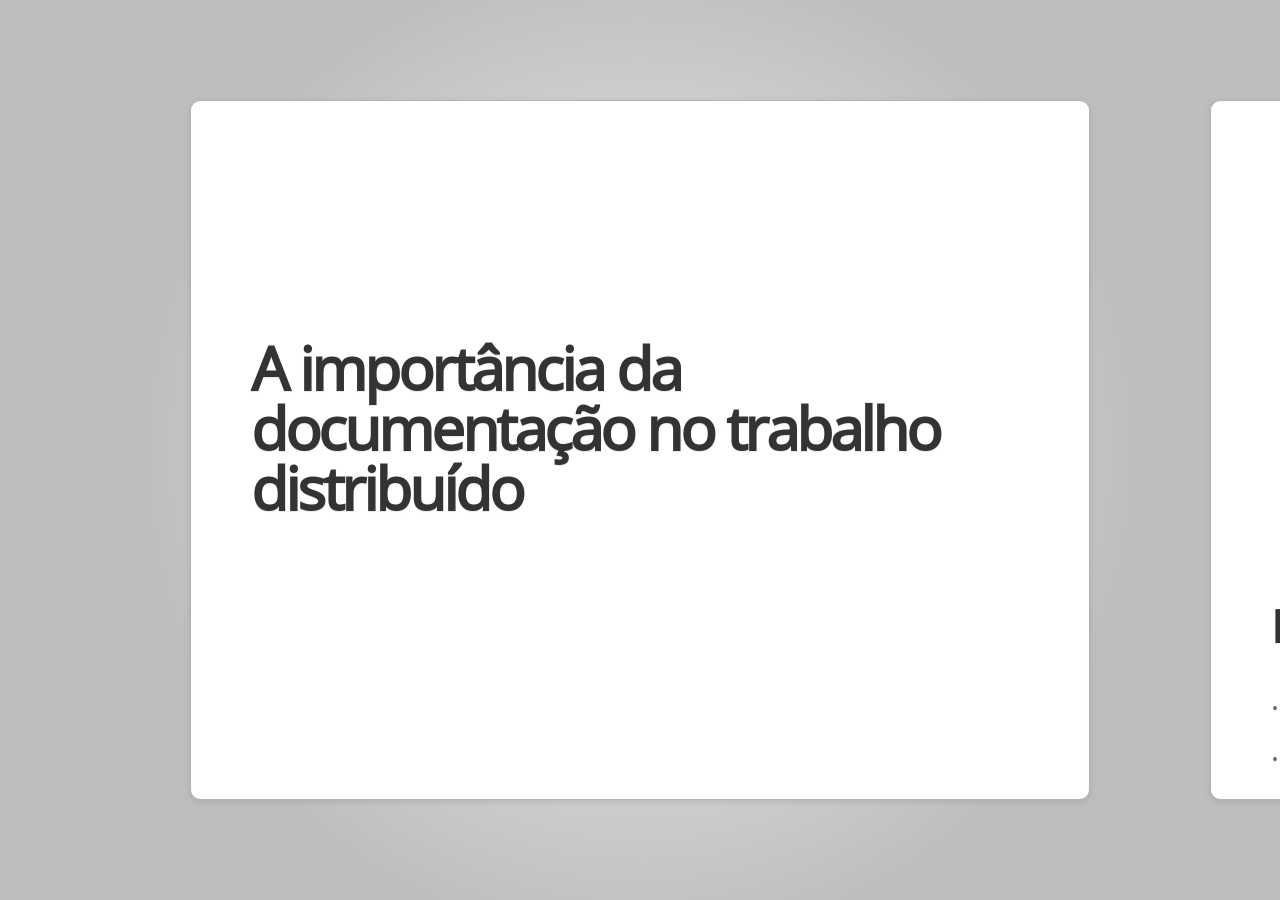
==== index.html @ 4e263997 "deploy: 52c69ebaeea4cf23604a7728fa162c6d1608d1b2" ====
<!DOCTYPE html>


<html>
  <head>
    <meta http-equiv="Content-Type" content="text/html; charset=utf-8" />
    
    <title>A importância da documentação no trabalho distribuído &mdash; A importancia da documentacao no trabalho distribuido 2021.10.04 documentation</title>
    
    <link rel="stylesheet" href="_static/basic.css" type="text/css" />
    <link rel="stylesheet" href="_static/styles.css" type="text/css" />
    <link rel="stylesheet" href="_static/slides.css" type="text/css" />
    <link rel="stylesheet" href="_static/pygments.css" type="text/css" />
    
    
    
    
    <script type="text/javascript">
      var DOCUMENTATION_OPTIONS = {
        URL_ROOT:    './',
        VERSION:     '2021.10.04',
        COLLAPSE_INDEX: false,
        FILE_SUFFIX: '.html',
        HAS_SOURCE:  true
      };
    </script>
    <script type="text/javascript" src="_static/jquery.js"></script>
    <script type="text/javascript" src="_static/underscore.js"></script>
    <script type="text/javascript" src="_static/doctools.js"></script>
    <script type="text/javascript" src="_static/language_data.js"></script>
    <script type="text/javascript" src="_static/common.js"></script>
    
    <script type="text/javascript" src="_static/slides.js"></script>
    <script type="text/javascript" src="_static/sync.js"></script>
    <script type="text/javascript" src="_static/controller.js"></script>
    <script type="text/javascript" src="_static/init.js"></script>
    
    
    <link rel="index" title="Index" href="genindex.html" />
    <link rel="search" title="Search" href="search.html" />
    <link rel="top" title="A importancia da documentacao no trabalho distribuido 2021.10.04 documentation" href="#" /> 
  </head>
  <body>

<section
   id="slide_container"
   class='slides layout-regular'>


  
<article class="slide level-1" id="a-importancia-da-documentacao-no-trabalho-distribuido">

<h1>A importância da documentação no trabalho distribuído</h1>

<div class="toctree-wrapper compound">
</div>




</article>
<article class="slide level-2" id="indices-and-tables">

<h2>Indices and tables</h2>

<ul class="simple">
<li>Quem sou eu 5min</li>
<li>Proposta de solução 5min</li>
<li>Análise prévia 5min</li>
<li>Documentação 5min</li>
<li>Importância em equipes distribuídas 5min</li>
<li>Exemplos 5min</li>
<li>Sphinx 5min</li>
<li>Tradeo-offs 5min</li>
<li>Perguntas 5min</li>
</ul>




</article>
<article class="slide level-2" id="quem-sou-eu">

<h2>Quem sou eu</h2>

<ul>
<li><p class="first">Vinicius Mendes</p>
<blockquote>
<div><ul>
<li><p class="first">13 anos na área de TI</p>
</li>
<li><p class="first">Back-end Python Developer &#64; Loadsmart desde abr/21</p>
</li>
<li><p class="first">Antes:</p>
<blockquote>
<div><ul class="simple">
<li>Solucione Sistemas</li>
<li>Globo.com</li>
<li>Dataprev</li>
<li>Professor Substituto na UFRN</li>
</ul>
</div></blockquote>
</li>
</ul>
</div></blockquote>
</li>
</ul>




</article>

</section>

<section id="slide_notes">

</section>

  </body>
</html>
---- _static/basic.css ----
/*
 * basic.css
 * ~~~~~~~~~
 *
 * Sphinx stylesheet -- basic theme.
 *
 * :copyright: Copyright 2007-2020 by the Sphinx team, see AUTHORS.
 * :license: BSD, see LICENSE for details.
 *
 */

/* -- main layout ----------------------------------------------------------- */

div.clearer {
    clear: both;
}

/* -- relbar ---------------------------------------------------------------- */

div.related {
    width: 100%;
    font-size: 90%;
}

div.related h3 {
    display: none;
}

div.related ul {
    margin: 0;
    padding: 0 0 0 10px;
    list-style: none;
}

div.related li {
    display: inline;
}

div.related li.right {
    float: right;
    margin-right: 5px;
}

/* -- sidebar --------------------------------------------------------------- */

div.sphinxsidebarwrapper {
    padding: 10px 5px 0 10px;
}

div.sphinxsidebar {
    float: left;
    width: 230px;
    margin-left: -100%;
    font-size: 90%;
    word-wrap: break-word;
    overflow-wrap : break-word;
}

div.sphinxsidebar ul {
    list-style: none;
}

div.sphinxsidebar ul ul,
div.sphinxsidebar ul.want-points {
    margin-left: 20px;
    list-style: square;
}

div.sphinxsidebar ul ul {
    margin-top: 0;
    margin-bottom: 0;
}

div.sphinxsidebar form {
    margin-top: 10px;
}

div.sphinxsidebar input {
    border: 1px solid #98dbcc;
    font-family: sans-serif;
    font-size: 1em;
}

div.sphinxsidebar #searchbox form.search {
    overflow: hidden;
}

div.sphinxsidebar #searchbox input[type="text"] {
    float: left;
    width: 80%;
    padding: 0.25em;
    box-sizing: border-box;
}

div.sphinxsidebar #searchbox input[type="submit"] {
    float: left;
    width: 20%;
    border-left: none;
    padding: 0.25em;
    box-sizing: border-box;
}


img {
    border: 0;
    max-width: 100%;
}

/* -- search page ----------------------------------------------------------- */

ul.search {
    margin: 10px 0 0 20px;
    padding: 0;
}

ul.search li {
    padding: 5px 0 5px 20px;
    background-image: url(file.png);
    background-repeat: no-repeat;
    background-position: 0 7px;
}

ul.search li a {
    font-weight: bold;
}

ul.search li div.context {
    color: #888;
    margin: 2px 0 0 30px;
    text-align: left;
}

ul.keywordmatches li.goodmatch a {
    font-weight: bold;
}

/* -- index page ------------------------------------------------------------ */

table.contentstable {
    width: 90%;
    margin-left: auto;
    margin-right: auto;
}

table.contentstable p.biglink {
    line-height: 150%;
}

a.biglink {
    font-size: 1.3em;
}

span.linkdescr {
    font-style: italic;
    padding-top: 5px;
    font-size: 90%;
}

/* -- general index --------------------------------------------------------- */

table.indextable {
    width: 100%;
}

table.indextable td {
    text-align: left;
    vertical-align: top;
}

table.indextable ul {
    margin-top: 0;
    margin-bottom: 0;
    list-style-type: none;
}

table.indextable > tbody > tr > td > ul {
    padding-left: 0em;
}

table.indextable tr.pcap {
    height: 10px;
}

table.indextable tr.cap {
    margin-top: 10px;
    background-color: #f2f2f2;
}

img.toggler {
    margin-right: 3px;
    margin-top: 3px;
    cursor: pointer;
}

div.modindex-jumpbox {
    border-top: 1px solid #ddd;
    border-bottom: 1px solid #ddd;
    margin: 1em 0 1em 0;
    padding: 0.4em;
}

div.genindex-jumpbox {
    border-top: 1px solid #ddd;
    border-bottom: 1px solid #ddd;
    margin: 1em 0 1em 0;
    padding: 0.4em;
}

/* -- domain module index --------------------------------------------------- */

table.modindextable td {
    padding: 2px;
    border-collapse: collapse;
}

/* -- general body styles --------------------------------------------------- */

div.body {
    min-width: 450px;
    max-width: 800px;
}

div.body p, div.body dd, div.body li, div.body blockquote {
    -moz-hyphens: auto;
    -ms-hyphens: auto;
    -webkit-hyphens: auto;
    hyphens: auto;
}

a.headerlink {
    visibility: hidden;
}

a.brackets:before,
span.brackets > a:before{
    content: "[";
}

a.brackets:after,
span.brackets > a:after {
    content: "]";
}

h1:hover > a.headerlink,
h2:hover > a.headerlink,
h3:hover > a.headerlink,
h4:hover > a.headerlink,
h5:hover > a.headerlink,
h6:hover > a.headerlink,
dt:hover > a.headerlink,
caption:hover > a.headerlink,
p.caption:hover > a.headerlink,
div.code-block-caption:hover > a.headerlink {
    visibility: visible;
}

div.body p.caption {
    text-align: inherit;
}

div.body td {
    text-align: left;
}

.first {
    margin-top: 0 !important;
}

p.rubric {
    margin-top: 30px;
    font-weight: bold;
}

img.align-left, .figure.align-left, object.align-left {
    clear: left;
    float: left;
    margin-right: 1em;
}

img.align-right, .figure.align-right, object.align-right {
    clear: right;
    float: right;
    margin-left: 1em;
}

img.align-center, .figure.align-center, object.align-center {
  display: block;
  margin-left: auto;
  margin-right: auto;
}

img.align-default, .figure.align-default {
  display: block;
  margin-left: auto;
  margin-right: auto;
}

.align-left {
    text-align: left;
}

.align-center {
    text-align: center;
}

.align-default {
    text-align: center;
}

.align-right {
    text-align: right;
}

/* -- sidebars -------------------------------------------------------------- */

div.sidebar {
    margin: 0 0 0.5em 1em;
    border: 1px solid #ddb;
    padding: 7px 7px 0 7px;
    background-color: #ffe;
    width: 40%;
    float: right;
}

p.sidebar-title {
    font-weight: bold;
}

/* -- topics ---------------------------------------------------------------- */

div.topic {
    border: 1px solid #ccc;
    padding: 7px 7px 0 7px;
    margin: 10px 0 10px 0;
}

p.topic-title {
    font-size: 1.1em;
    font-weight: bold;
    margin-top: 10px;
}

/* -- admonitions ----------------------------------------------------------- */

div.admonition {
    margin-top: 10px;
    margin-bottom: 10px;
    padding: 7px;
}

div.admonition dt {
    font-weight: bold;
}

div.admonition dl {
    margin-bottom: 0;
}

p.admonition-title {
    margin: 0px 10px 5px 0px;
    font-weight: bold;
}

div.body p.centered {
    text-align: center;
    margin-top: 25px;
}

/* -- tables ---------------------------------------------------------------- */

table.docutils {
    border: 0;
    border-collapse: collapse;
}

table.align-center {
    margin-left: auto;
    margin-right: auto;
}

table.align-default {
    margin-left: auto;
    margin-right: auto;
}

table caption span.caption-number {
    font-style: italic;
}

table caption span.caption-text {
}

table.docutils td, table.docutils th {
    padding: 1px 8px 1px 5px;
    border-top: 0;
    border-left: 0;
    border-right: 0;
    border-bottom: 1px solid #aaa;
}

table.footnote td, table.footnote th {
    border: 0 !important;
}

th {
    text-align: left;
    padding-right: 5px;
}

table.citation {
    border-left: solid 1px gray;
    margin-left: 1px;
}

table.citation td {
    border-bottom: none;
}

th > p:first-child,
td > p:first-child {
    margin-top: 0px;
}

th > p:last-child,
td > p:last-child {
    margin-bottom: 0px;
}

/* -- figures --------------------------------------------------------------- */

div.figure {
    margin: 0.5em;
    padding: 0.5em;
}

div.figure p.caption {
    padding: 0.3em;
}

div.figure p.caption span.caption-number {
    font-style: italic;
}

div.figure p.caption span.caption-text {
}

/* -- field list styles ----------------------------------------------------- */

table.field-list td, table.field-list th {
    border: 0 !important;
}

.field-list ul {
    margin: 0;
    padding-left: 1em;
}

.field-list p {
    margin: 0;
}

.field-name {
    -moz-hyphens: manual;
    -ms-hyphens: manual;
    -webkit-hyphens: manual;
    hyphens: manual;
}

/* -- hlist styles ---------------------------------------------------------- */

table.hlist td {
    vertical-align: top;
}


/* -- other body styles ----------------------------------------------------- */

ol.arabic {
    list-style: decimal;
}

ol.loweralpha {
    list-style: lower-alpha;
}

ol.upperalpha {
    list-style: upper-alpha;
}

ol.lowerroman {
    list-style: lower-roman;
}

ol.upperroman {
    list-style: upper-roman;
}

li > p:first-child {
    margin-top: 0px;
}

li > p:last-child {
    margin-bottom: 0px;
}

dl.footnote > dt,
dl.citation > dt {
    float: left;
}

dl.footnote > dd,
dl.citation > dd {
    margin-bottom: 0em;
}

dl.footnote > dd:after,
dl.citation > dd:after {
    content: "";
    clear: both;
}

dl.field-list {
    display: grid;
    grid-template-columns: fit-content(30%) auto;
}

dl.field-list > dt {
    font-weight: bold;
    word-break: break-word;
    padding-left: 0.5em;
    padding-right: 5px;
}

dl.field-list > dt:after {
    content: ":";
}

dl.field-list > dd {
    padding-left: 0.5em;
    margin-top: 0em;
    margin-left: 0em;
    margin-bottom: 0em;
}

dl {
    margin-bottom: 15px;
}

dd > p:first-child {
    margin-top: 0px;
}

dd ul, dd table {
    margin-bottom: 10px;
}

dd {
    margin-top: 3px;
    margin-bottom: 10px;
    margin-left: 30px;
}

dt:target, span.highlighted {
    background-color: #fbe54e;
}

rect.highlighted {
    fill: #fbe54e;
}

dl.glossary dt {
    font-weight: bold;
    font-size: 1.1em;
}

.optional {
    font-size: 1.3em;
}

.sig-paren {
    font-size: larger;
}

.versionmodified {
    font-style: italic;
}

.system-message {
    background-color: #fda;
    padding: 5px;
    border: 3px solid red;
}

.footnote:target  {
    background-color: #ffa;
}

.line-block {
    display: block;
    margin-top: 1em;
    margin-bottom: 1em;
}

.line-block .line-block {
    margin-top: 0;
    margin-bottom: 0;
    margin-left: 1.5em;
}

.guilabel, .menuselection {
    font-family: sans-serif;
}

.accelerator {
    text-decoration: underline;
}

.classifier {
    font-style: oblique;
}

.classifier:before {
    font-style: normal;
    margin: 0.5em;
    content: ":";
}

abbr, acronym {
    border-bottom: dotted 1px;
    cursor: help;
}

/* -- code displays --------------------------------------------------------- */

pre {
    overflow: auto;
    overflow-y: hidden;  /* fixes display issues on Chrome browsers */
}

span.pre {
    -moz-hyphens: none;
    -ms-hyphens: none;
    -webkit-hyphens: none;
    hyphens: none;
}

td.linenos pre {
    padding: 5px 0px;
    border: 0;
    background-color: transparent;
    color: #aaa;
}

table.highlighttable {
    margin-left: 0.5em;
}

table.highlighttable td {
    padding: 0 0.5em 0 0.5em;
}

div.code-block-caption {
    padding: 2px 5px;
    font-size: small;
}

div.code-block-caption code {
    background-color: transparent;
}

div.code-block-caption + div > div.highlight > pre {
    margin-top: 0;
}

div.doctest > div.highlight span.gp {  /* gp: Generic.Prompt */
    user-select: none;
}

div.code-block-caption span.caption-number {
    padding: 0.1em 0.3em;
    font-style: italic;
}

div.code-block-caption span.caption-text {
}

div.literal-block-wrapper {
    padding: 1em 1em 0;
}

div.literal-block-wrapper div.highlight {
    margin: 0;
}

code.descname {
    background-color: transparent;
    font-weight: bold;
    font-size: 1.2em;
}

code.descclassname {
    background-color: transparent;
}

code.xref, a code {
    background-color: transparent;
    font-weight: bold;
}

h1 code, h2 code, h3 code, h4 code, h5 code, h6 code {
    background-color: transparent;
}

.viewcode-link {
    float: right;
}

.viewcode-back {
    float: right;
    font-family: sans-serif;
}

div.viewcode-block:target {
    margin: -1px -10px;
    padding: 0 10px;
}

/* -- math display ---------------------------------------------------------- */

img.math {
    vertical-align: middle;
}

div.body div.math p {
    text-align: center;
}

span.eqno {
    float: right;
}

span.eqno a.headerlink {
    position: relative;
    left: 0px;
    z-index: 1;
}

div.math:hover a.headerlink {
    visibility: visible;
}

/* -- printout stylesheet --------------------------------------------------- */

@media print {
    div.document,
    div.documentwrapper,
    div.bodywrapper {
        margin: 0 !important;
        width: 100%;
    }

    div.sphinxsidebar,
    div.related,
    div.footer,
    #top-link {
        display: none;
    }
}
---- _static/styles.css ----
@import url(fonts/stylesheet.css);

/*
  Google HTML5 slides template

  Authors: Luke Mahé (code)
           Marcin Wichary (code and design)

           Dominic Mazzoni (browser compatibility)
           Charles Chen (ChromeVox support)

  URL: http://code.google.com/p/html5slides/
*/

/* Framework */

html {
  height: 100%;
}

body {
  margin: 0;
  padding: 0;

  display: block !important;

  height: 100%;
  min-height: 740px;

  overflow-x: hidden;
  overflow-y: auto;

  background: rgb(215, 215, 215);
  background: -o-radial-gradient(rgb(240, 240, 240), rgb(190, 190, 190));
  background: -moz-radial-gradient(rgb(240, 240, 240), rgb(190, 190, 190));
  background: -webkit-radial-gradient(rgb(240, 240, 240), rgb(190, 190, 190));
  background: -webkit-gradient(radial, 50% 50%, 0, 50% 50%, 500, from(rgb(240, 240, 240)), to(rgb(190, 190, 190)));

  -webkit-font-smoothing: antialiased;
}

.slides {
  width: 100%;
  height: 100%;
  left: 0;

  position: absolute;

  -webkit-transform: translate3d(0, 0, 0);
}

.slides > article {
  display: block;

  position: absolute;
  overflow: hidden;

  width: 900px;
  height: 700px;

  left: 50%;
  top: 50%;

  margin-left: -450px;
  margin-top: -350px;

  padding: 40px 60px;

  box-sizing: border-box;
  -o-box-sizing: border-box;
  -moz-box-sizing: border-box;
  -webkit-box-sizing: border-box;

  border-radius: 10px;
  -o-border-radius: 10px;
  -moz-border-radius: 10px;
  -webkit-border-radius: 10px;

  background-color: white;

  box-shadow: 0 2px 6px rgba(0, 0, 0, .1);
  border: 1px solid rgba(0, 0, 0, .3);

  transition: transform .3s ease-out;
  -o-transition: -o-transform .3s ease-out;
  -moz-transition: -moz-transform .3s ease-out;
  -webkit-transition: -webkit-transform .3s ease-out;
}
.slides.layout-widescreen > article {
  margin-left: -550px;
  width: 1100px;
}
.slides.layout-faux-widescreen > article {
  margin-left: -550px;
  width: 1100px;

  padding: 40px 160px;
}

.slides.layout-widescreen > article:not(.nobackground):not(.biglogo),
.slides.layout-faux-widescreen > article:not(.nobackground):not(.biglogo) {
  background-position-x: 0, 840px;
}

.slides > article.appear {
    transition: none;
    display: none;
}

.slides > article.fade-in {
    transition: opacity 0.2s;
}

.slides > article.fade-in.current {
    z-index: 100;
}

.slides .handout {
    display: none;
}

.slides.table {
    font-size: 15px;
    padding: 10px;
}

.slides.table > .slide-area {
    display: none;
}

.slides.table > article:hover {
    -moz-box-shadow: 0px 0px 20px yellow;
    -webkit-box-shadow: 0px 0px 20px yellow;
    box-shadow: 0px 0px 20px yellow;
    border: 2px;
}

.slides.table > article {
  display: block;
  float: left;
  position: relative;
  overflow: hidden;

  width: 450px;
  height: 350px;

  left: 0;
  top: 0;

  margin: 10px;

  padding: 20px 30px;

  box-sizing: border-box;
  -o-box-sizing: border-box;
  -moz-box-sizing: border-box;
  -webkit-box-sizing: border-box;

  border-radius: 10px;
  -o-border-radius: 10px;
  -moz-border-radius: 10px;
  -webkit-border-radius: 10px;

  box-shadow: 0 2px 6px rgba(0, 0, 0, .1);
  border: 1px solid rgba(0, 0, 0, .3);

  /* transform: scale(0.5); */
  /* -webkit-transform: scale(0.5); */
  transition: width height .3s ease-out;
  -o-transition: -o-transform .3s ease-out;
  -moz-transition: -moz-transform .3s ease-out;
  -webkit-transition: width height .3s ease-out;
}

.slides.table > article,
.slides.table > article.next,
.slides.table > article.far-past,
.slides.table > article.past,
.slides.table > article.current,
.slides.table > article.far-next {
    display: block;
    transform: translate(0px);
    -o-transform: translate(0px);
    -moz-transform: translate(0px);
    -webkit-transform: translate(0px);
}

.slides.table > article .to-build {
    opacity: 100;
}

/* Clickable/tappable areas */

.slide-area {
  z-index: 1000;

  position: absolute;
  left: 0;
  top: 0;
  width: 150px;
  height: 700px;

  left: 50%;
  top: 50%;

  cursor: pointer;
  margin-top: -350px;

  tap-highlight-color: transparent;
  -o-tap-highlight-color: transparent;
  -moz-tap-highlight-color: transparent;
  -webkit-tap-highlight-color: transparent;
}
#prev-slide-area {
  margin-left: -550px;
}
#next-slide-area {
  margin-left: 400px;
}
.slides.layout-widescreen #prev-slide-area,
.slides.layout-faux-widescreen #prev-slide-area {
  margin-left: -650px;
}
.slides.layout-widescreen #next-slide-area,
.slides.layout-faux-widescreen #next-slide-area {
  margin-left: 500px;
}

/* Slides */

.slides > article {
  display: none;
}
.slides > article.far-past {
  display: block;
  transform: translate(-2040px);
  -o-transform: translate(-2040px);
  -moz-transform: translate(-2040px);
  -webkit-transform: translate3d(-2040px, 0, 0);
}
.slides > article.past {
  display: block;
  transform: translate(-1020px);
  -o-transform: translate(-1020px);
  -moz-transform: translate(-1020px);
  -webkit-transform: translate3d(-1020px, 0, 0);
}
.slides > article.current {
  display: block;
  opacity: 1;
  transform: translate(0);
  -o-transform: translate(0);
  -moz-transform: translate(0);
  -webkit-transform: translate3d(0, 0, 0);
}
.slides > article.next {
  display: block;
  transform: translate(1020px);
  -o-transform: translate(1020px);
  -moz-transform: translate(1020px);
  -webkit-transform: translate3d(1020px, 0, 0);
}
.slides > article.far-next {
  display: block;
  transform: translate(2040px);
  -o-transform: translate(2040px);
  -moz-transform: translate(2040px);
  -webkit-transform: translate3d(2040px, 0, 0);
}

.slides.layout-widescreen > article.far-past,
.slides.layout-faux-widescreen > article.far-past {
  display: block;
  transform: translate(-2260px);
  -o-transform: translate(-2260px);
  -moz-transform: translate(-2260px);
  -webkit-transform: translate3d(-2260px, 0, 0);
}
.slides.layout-widescreen > article.past,
.slides.layout-faux-widescreen > article.past {
  display: block;
  transform: translate(-1130px);
  -o-transform: translate(-1130px);
  -moz-transform: translate(-1130px);
  -webkit-transform: translate3d(-1130px, 0, 0);
}
.slides.layout-widescreen > article.current,
.slides.layout-faux-widescreen > article.current {
  display: block;
  transform: translate(0);
  -o-transform: translate(0);
  -moz-transform: translate(0);
  -webkit-transform: translate3d(0, 0, 0);
}
.slides.layout-widescreen > article.next,
.slides.layout-faux-widescreen > article.next {
  display: block;
  transform: translate(1130px);
  -o-transform: translate(1130px);
  -moz-transform: translate(1130px);
  -webkit-transform: translate3d(1130px, 0, 0);
}
.slides.layout-widescreen > article.far-next,
.slides.layout-faux-widescreen > article.far-next {
  display: block;
  transform: translate(2260px);
  -o-transform: translate(2260px);
  -moz-transform: translate(2260px);
  -webkit-transform: translate3d(2260px, 0, 0);
}

.slides > article.fade-in.next,
.slides > article.fade-in.far-past,
.slides > article.fade-in.past,
.slides > article.fade-in.far-next {
    opacity: 0;
    transform: translate(0px);
    -o-transform: translate(0px);
    -moz-transform: translate(0px);
    -webkit-transform: translate(0px);
}

.slides > article.appear.next,
.slides > article.appear.far-past,
.slides > article.appear.past,
.slides > article.appear.far-next {
    display: none;
    transform: translate(0px);
    -o-transform: translate(0px);
    -moz-transform: translate(0px);
    -webkit-transform: translate(0px);
}


/* Styles for slides */

.slides {
    font-size: 30px;
}

.slides > article {
  font-family: 'Open Sans', Arial, sans-serif;

  color: rgb(102, 102, 102);
  text-shadow: 0 1px 1px rgba(0, 0, 0, .1);

  font-size: 1em;
  line-height: 1.2em;

  letter-spacing: -1px;
}

b {
  font-weight: 600;
}

.blue {
  color: rgb(0, 102, 204);
}
.yellow {
  color: rgb(255, 211, 25);
}
.green {
  color: rgb(0, 138, 53);
}
.red {
  color: rgb(255, 0, 0);
}
.black {
  color: black;
}
.white {
  color: white;
}

a {
  color: rgb(0, 102, 204);
}
a:visited {
  color: rgba(0, 102, 204, .75);
}
a:hover {
  color: black;
}

p {
  margin: 0;
  padding: 0;

  margin-top: 20px;
}
p:first-child {
  margin-top: 0;
}

h1 {
  font-size: 2em;
  line-height: 1em;

  padding: 0;
  margin: 0;
  margin-top: 200px;
  padding-right: 40px;

  font-weight: 600;

  letter-spacing: -3px;

  color: rgb(51, 51, 51);
}

h2 {
  font-size: 1.5em;
  line-height: 1em;

  padding: 0;
  margin: 0;
  margin-top: 465px;
  padding-right: 40px;
  /* position: absolute; */
  /* bottom: 150px; */

  font-weight: 600;

  letter-spacing: -2px;

  color: rgb(51, 51, 51);
}

h3 {
  font-size: 1em;
  line-height: 1.2em;

  padding: 0;
  margin: 0;
  padding-right: 40px;

  font-weight: 600;

  letter-spacing: -1px;

  color: rgb(51, 51, 51);
}

article.fill h3 {
  background: rgba(255, 255, 255, .75);
  padding-top: .2em;
  padding-bottom: .3em;
  margin-top: -.2em;
  margin-left: -60px;
  padding-left: 60px;
  margin-right: -60px;
  padding-right: 60px;
}

ul {
  list-style: none;
  margin: 0;
  padding: 0;

  margin-top: 40px;

  margin-left: .75em;
}
ul ul {
  margin-top: .5em;
}
li {
  padding: 0;
  margin: 0;

  margin-bottom: .5em;
}
ul li::before {
  content: '·';

  width: .75em;
  margin-left: -.75em;

  position: absolute;
}

pre {
  font-family: 'Droid Sans Mono', 'Courier New', monospace;

  font-size: 0.66em;
  line-height: 1.4em;
  padding: 5px 10px;

  letter-spacing: -1px;

  margin-top: 40px;
  margin-bottom: 40px;

  color: black;
  background: rgb(240, 240, 240);
  border: 1px solid rgb(224, 224, 224);
  box-shadow: inset 0 2px 6px rgba(0, 0, 0, .1);

  overflow: hidden;
}

code {
  font-size: 95%;
  font-family: 'Droid Sans Mono', 'Courier New', monospace;

  color: black;
}

iframe {
  width: 100%;

  height: 620px;

  background: white;
  border: 1px solid rgb(192, 192, 192);
  margin: -1px;
  /*box-shadow: inset 0 2px 6px rgba(0, 0, 0, .1);*/
}

h3 + iframe {
  margin-top: 40px;
  height: 540px;
}

article.fill iframe {
  position: absolute;
  left: 0;
  top: 0;
  width: 100%;
  height: 100%;

  border: 0;
  margin: 0;

  border-radius: 10px;
  -o-border-radius: 10px;
  -moz-border-radius: 10px;
  -webkit-border-radius: 10px;

  z-index: -1;
}

article.fill img {
  position: absolute;
  left: 0;
  top: 0;
  min-width: 100%;
  min-height: 100%;

  border-radius: 10px;
  -o-border-radius: 10px;
  -moz-border-radius: 10px;
  -webkit-border-radius: 10px;

  z-index: -1;
}
img.centered {
  margin: 0 auto;
  display: block;
}

table {
  width: 100%;
  border-collapse: collapse;
  margin-top: 40px;
}
th {
  font-weight: 600;
  text-align: left;
}
td,
th {
  border: 1px solid rgb(224, 224, 224);
  padding: 5px 10px;
  vertical-align: top;
}

.source {
  position: absolute;
  left: 60px;
  top: 644px;
  padding-right: 175px;

  font-size: 0.5em;
  letter-spacing: 0;
  line-height: 18px;
}

q {
  display: block;
  font-size: 2em;
  line-height: 72px;

  margin-left: 20px;

  margin-top: 100px;
  margin-right: 150px;
}
q::before {
  content: '“';

  position: absolute;
  display: inline-block;
  margin-left: -2.1em;
  width: 2em;
  text-align: right;

  font-size: 3em;
  color: rgb(192, 192, 192);
}
q::after {
  content: '”';

  position: absolute;
  margin-left: .1em;

  font-size: 3em;
  color: rgb(192, 192, 192);
}
div.author {
  text-align: right;
  font-size: 1.33em;

  margin-top: 20px;
  margin-right: 150px;
}
div.author::before {
  content: '—';
}

/* Size variants */

article.smaller p,
article.smaller ul {
  font-size: 0.66em;
  line-height: 1.2em;
  letter-spacing: 0;
}
article.smaller table {
  font-size: 0.66em;
  line-height: 1.2em;
  letter-spacing: 0;
}
article.smaller pre {
  font-size: 0.5em;
  line-height: 1.33em;
  letter-spacing: 0;
}
article.smaller q {
  font-size: 1.33em;
  line-height: 1.2em;
}
article.smaller q::before,
article.smaller q::after {
  font-size: 2em;
}

/* Builds */

.build > * {
  transition: opacity 0.5s ease-in-out 0.2s;
  -o-transition: opacity 0.5s ease-in-out 0.2s;
  -moz-transition: opacity 0.5s ease-in-out 0.2s;
  -webkit-transition: opacity 0.5s ease-in-out 0.2s;
}

.to-build {
  opacity: 0;
}

/* Pretty print */

.prettyprint .str, /* string content */
.prettyprint .atv { /* a markup attribute value */
  color: rgb(0, 138, 53);
}
.prettyprint .kwd, /* a keyword */
.prettyprint .tag { /* a markup tag name */
  color: rgb(0, 102, 204);
}
.prettyprint .com { /* a comment */
  color: rgb(127, 127, 127);
  font-style: italic;
}
.prettyprint .lit { /* a literal value */
  color: rgb(127, 0, 0);
}
.prettyprint .pun, /* punctuation, lisp open bracket, lisp close bracket */
.prettyprint .opn,
.prettyprint .clo {
  color: rgb(127, 127, 127);
}
.prettyprint .typ, /* a type name */
.prettyprint .atn, /* a markup attribute name */
.prettyprint .dec,
.prettyprint .var { /* a declaration; a variable name */
  color: rgb(127, 0, 127);
}

@media print {

    .slides > article,
    .slides > article.far-past,
    .slides > article.past,
    .slides > article.next,
    .slides > article.far-next {

        position: static;
        overflow: hidden;
        display: block !important;

        margin: auto;
        page-break-after: always;
        page-break-inside: avoid;

        transform: none;
        -o-transform: none;
        -moz-transform: none;
        -webkit-transform: none;
    }

}
---- _static/slides.css ----
img.fill {
  position: absolute;
  left: 0;
  top: 0;
  min-width: 100%;
  min-height: 100%;

  border-radius: 10px;
  -o-border-radius: 10px;
  -moz-border-radius: 10px;
  -webkit-border-radius: 10px;

  z-index: -1;
}

a.headerlink {
    visibility: hidden;
}

h1:hover > a.headerlink,
h2:hover > a.headerlink,
h3:hover > a.headerlink,
h4:hover > a.headerlink,
h5:hover > a.headerlink,
h6:hover > a.headerlink,
dt:hover > a.headerlink {
    visibility: visible;
}

div.figure p.caption {
    position: absolute;
    left: 0;
    bottom: 0;
    font-size: 0.5em;
}

.slide-no {
    position: absolute;
    bottom: 1ex;
    right: 1em;
    font-size: 66%;
}

.slide-footer {
    position: absolute;
    bottom: 1ex;
    left: 1em;
    font-size: 66%;
}

div.admonition.note {
    visibility: hidden;
    display: none;
}
---- _static/pygments.css ----
.highlight .hll { background-color: #ffffcc }
.highlight  { background: #ffffff; }
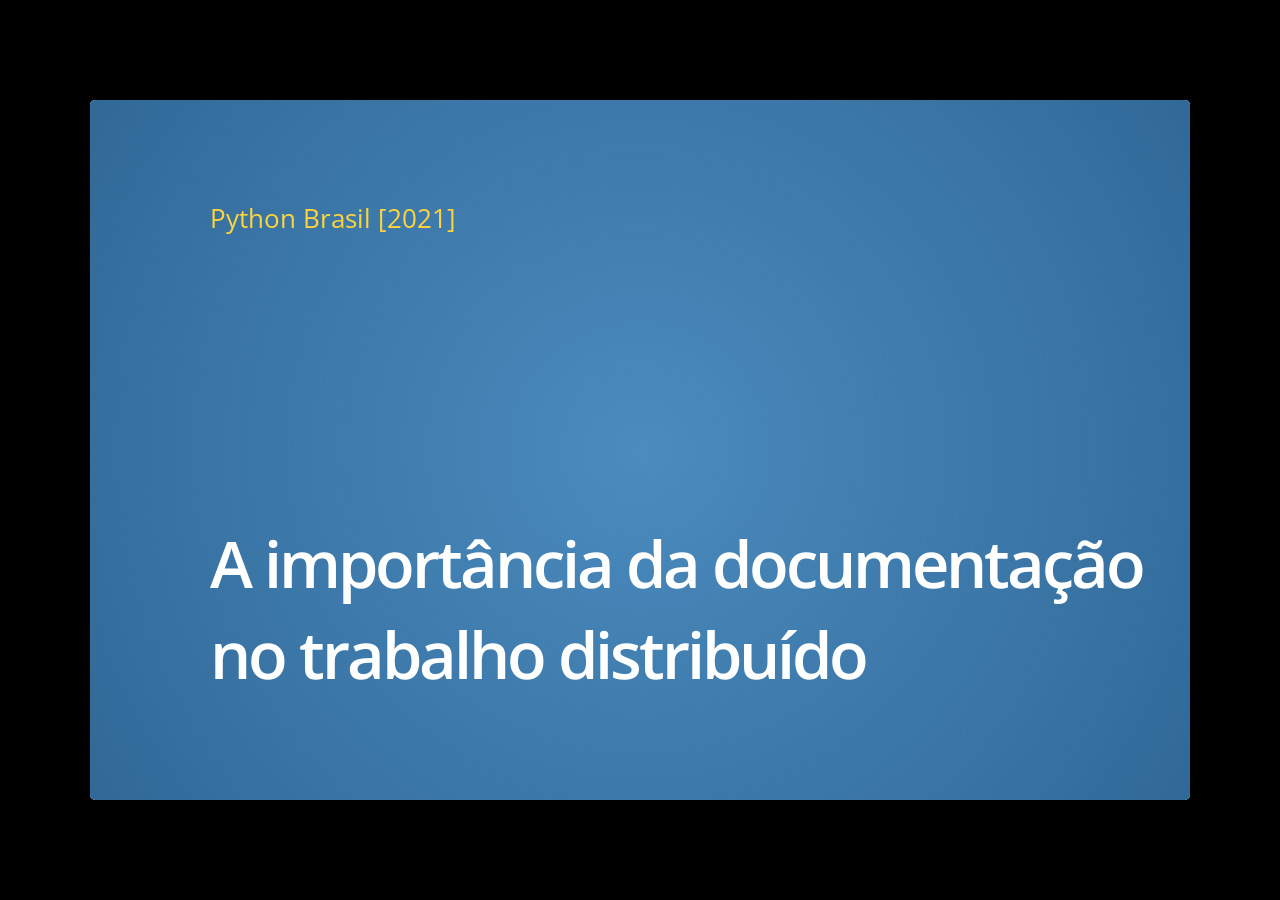
==== commit 5069274c: "deploy: 01f1a211ad8f1f6dc3794a36db92590fc843add0" ====
--- a/index.html
+++ b/index.html
@@ -1,20 +1,44 @@
-<!DOCTYPE html>
+<!--
+Google IO 2012/2013 HTML5 Slide Template
+
+Authors: Eric Bidelman <ebidel@gmail.com>
+         Luke Mahé <lukem@google.com>
+
+URL: https://code.google.com/p/io-2012-slides
+--><!DOCTYPE html>
 
 
 <html>
-  <head>
-    <meta http-equiv="Content-Type" content="text/html; charset=utf-8" />
-    
-    <title>A importância da documentação no trabalho distribuído &mdash; A importancia da documentacao no trabalho distribuido 2021.10.04 documentation</title>
-    
-    <link rel="stylesheet" href="_static/basic.css" type="text/css" />
-    <link rel="stylesheet" href="_static/styles.css" type="text/css" />
-    <link rel="stylesheet" href="_static/slides.css" type="text/css" />
-    <link rel="stylesheet" href="_static/pygments.css" type="text/css" />
-    
-    
-    
-    
+<head>
+  <title>A importância da documentação no trabalho distribuído &mdash; A importancia da documentacao no trabalho distribuido 2021.10.04 documentation</title>
+  <meta charset="utf-8">
+  
+  <meta http-equiv="X-UA-Compatible" content="chrome=1">
+  <!--<meta name="viewport" content="width=device-width, initial-scale=1.0, minimum-scale=1.0">-->
+  <!--<meta name="viewport" content="width=device-width, initial-scale=1.0">-->
+  <!--This one seems to work all the time, but really small on ipad-->
+  <!--<meta name="viewport" content="initial-scale=0.4">-->
+  <meta name="apple-mobile-web-app-capable" content="yes">
+
+  <meta name="hieroglyph-title" data-config-title>
+  <meta name="hieroglyph-subtitle" data-config-subtitle>
+  <meta name="hieroglyph-presenter" data-config-presenter>
+
+  
+  <link rel="stylesheet" media="all"
+        href="_static/theme/css/default.css">
+  <link rel="stylesheet" media="all"
+        href="_static/theme/css/hieroglyph.css">
+  <link rel="stylesheet" media="only screen and (max-device-width: 480px)"
+        href="_static/theme/css/phone.css">
+
+  <link rel="stylesheet" href="_static/pygments.css" type="text/css" />
+  
+  <link rel="stylesheet" href="_static/vbmendes.css"
+        type="text/css" />
+  
+  <base target="_blank"> <!-- This amazingness opens all links in a new tab. -->
+  
     <script type="text/javascript">
       var DOCUMENTATION_OPTIONS = {
         URL_ROOT:    './',
@@ -24,46 +48,42 @@
         HAS_SOURCE:  true
       };
     </script>
+
+    <script data-main="_static/js/slides"
+            src="_static/js/require-1.0.8.min.js"></script>
     <script type="text/javascript" src="_static/jquery.js"></script>
     <script type="text/javascript" src="_static/underscore.js"></script>
     <script type="text/javascript" src="_static/doctools.js"></script>
     <script type="text/javascript" src="_static/language_data.js"></script>
-    <script type="text/javascript" src="_static/common.js"></script>
-    
-    <script type="text/javascript" src="_static/slides.js"></script>
-    <script type="text/javascript" src="_static/sync.js"></script>
-    <script type="text/javascript" src="_static/controller.js"></script>
-    <script type="text/javascript" src="_static/init.js"></script>
-    
     
     <link rel="index" title="Index" href="genindex.html" />
     <link rel="search" title="Search" href="search.html" />
     <link rel="top" title="A importancia da documentacao no trabalho distribuido 2021.10.04 documentation" href="#" /> 
-  </head>
-  <body>
+</head>
+<body style="opacity: 0">
 
-<section
-   id="slide_container"
-   class='slides layout-regular'>
-
+<slides class="layout-widescreen">
 
   
-<article class="slide level-1" id="a-importancia-da-documentacao-no-trabalho-distribuido">
 
-<h1>A importância da documentação no trabalho distribuído</h1>
-
-<div class="toctree-wrapper compound">
-</div>
+  
+    <slide class="title-slide segue nobackground level-1" id="a-importancia-da-documentacao-no-trabalho-distribuido">
+    <hgroup>
+      <h1>A importância da documentação no trabalho distribuído</h1>
+    </hgroup>
+    <article class="">
+      <p>Python Brasil [2021]</p>
 
 
 
 
-</article>
-<article class="slide level-2" id="indices-and-tables">
-
-<h2>Indices and tables</h2>
-
-<ul class="simple">
+    </article>
+  </slide>  <slide class="level-2" id="indices-and-tables">
+    <hgroup>
+      <h2>Indices and tables</h2>
+    </hgroup>
+    <article class="">
+      <ul class="simple">
 <li>Quem sou eu 5min</li>
 <li>Proposta de solução 5min</li>
 <li>Análise prévia 5min</li>
@@ -78,18 +98,19 @@
 
 
 
-</article>
-<article class="slide level-2" id="quem-sou-eu">
-
-<h2>Quem sou eu</h2>
-
-<ul>
-<li><p class="first">Vinicius Mendes</p>
+    </article>
+  </slide>  <slide class="text-and-picture level-2" id="quem-sou-eu">
+    <hgroup>
+      <h2>Quem sou eu?</h2>
+    </hgroup>
+    <article class="">
+      <ul>
+<li><p class="first"><span class="emphasize">Vinicius Mendes</span></p>
 <blockquote>
 <div><ul>
-<li><p class="first">13 anos na área de TI</p>
+<li><p class="first"><span class="emphasize">13 anos</span> na área de TI</p>
 </li>
-<li><p class="first">Back-end Python Developer &#64; Loadsmart desde abr/21</p>
+<li><p class="first">Back-end Python Developer &#64; <span class="emphasize">Loadsmart</span> desde abr/21</p>
 </li>
 <li><p class="first">Antes:</p>
 <blockquote>
@@ -105,17 +126,24 @@
 </div></blockquote>
 </li>
 </ul>
+<a class="reference internal image-reference" href="_images/profile-picture.jpg"><img alt="Minha foto com minha estação de trabalho ao fundo" src="_images/profile-picture.jpg" style="width: 400px;" /></a>
 
 
 
 
-</article>
+    </article>
+  </slide>
 
-</section>
 
-<section id="slide_notes">
+  
 
-</section>
+  <slide class="backdrop"></slide>
 
-  </body>
+</slides>
+
+<!--[if IE]>
+  <script src="http://ajax.googleapis.com/ajax/libs/chrome-frame/1/CFInstall.min.js"></script>
+  <script>CFInstall.check({mode: 'overlay'});</script>
+<![endif]-->
+</body>
 </html>
--- a/_static/theme/css/default.css
+++ b/_static/theme/css/default.css
@@ -0,0 +1,1450 @@
+@charset "UTF-8";
+/* line 5, ../../../../../../../../../../../Library/Ruby/Gems/2.0.0/gems/compass-core-1.0.3/stylesheets/compass/reset/_utilities.scss */
+html, body, div, span, applet, object, iframe,
+h1, h2, h3, h4, h5, h6, p, blockquote, pre,
+a, abbr, acronym, address, big, cite, code,
+del, dfn, em, img, ins, kbd, q, s, samp,
+small, strike, strong, sub, sup, tt, var,
+b, u, i, center,
+dl, dt, dd, ol, ul, li,
+fieldset, form, label, legend,
+table, caption, tbody, tfoot, thead, tr, th, td,
+article, aside, canvas, details, embed,
+figure, figcaption, footer, header, hgroup,
+menu, nav, output, ruby, section, summary,
+time, mark, audio, video {
+  margin: 0;
+  padding: 0;
+  border: 0;
+  font: inherit;
+  font-size: 100%;
+  vertical-align: baseline;
+}
+
+/* line 22, ../../../../../../../../../../../Library/Ruby/Gems/2.0.0/gems/compass-core-1.0.3/stylesheets/compass/reset/_utilities.scss */
+html {
+  line-height: 1;
+}
+
+/* line 24, ../../../../../../../../../../../Library/Ruby/Gems/2.0.0/gems/compass-core-1.0.3/stylesheets/compass/reset/_utilities.scss */
+ol, ul {
+  list-style: none;
+}
+
+/* line 26, ../../../../../../../../../../../Library/Ruby/Gems/2.0.0/gems/compass-core-1.0.3/stylesheets/compass/reset/_utilities.scss */
+table {
+  border-collapse: collapse;
+  border-spacing: 0;
+}
+
+/* line 28, ../../../../../../../../../../../Library/Ruby/Gems/2.0.0/gems/compass-core-1.0.3/stylesheets/compass/reset/_utilities.scss */
+caption, th, td {
+  text-align: left;
+  font-weight: normal;
+  vertical-align: middle;
+}
+
+/* line 30, ../../../../../../../../../../../Library/Ruby/Gems/2.0.0/gems/compass-core-1.0.3/stylesheets/compass/reset/_utilities.scss */
+q, blockquote {
+  quotes: none;
+}
+/* line 103, ../../../../../../../../../../../Library/Ruby/Gems/2.0.0/gems/compass-core-1.0.3/stylesheets/compass/reset/_utilities.scss */
+q:before, q:after, blockquote:before, blockquote:after {
+  content: "";
+  content: none;
+}
+
+/* line 32, ../../../../../../../../../../../Library/Ruby/Gems/2.0.0/gems/compass-core-1.0.3/stylesheets/compass/reset/_utilities.scss */
+a img {
+  border: none;
+}
+
+/* line 116, ../../../../../../../../../../../Library/Ruby/Gems/2.0.0/gems/compass-core-1.0.3/stylesheets/compass/reset/_utilities.scss */
+article, aside, details, figcaption, figure, footer, header, hgroup, main, menu, nav, section, summary {
+  display: block;
+}
+
+/**
+ * Base SlideDeck Styles
+ */
+/* line 52, ../scss/_base.scss */
+html {
+  height: 100%;
+  overflow: hidden;
+}
+
+/* line 57, ../scss/_base.scss */
+body {
+  margin: 0;
+  padding: 0;
+  opacity: 0;
+  height: 100%;
+  min-height: 740px;
+  width: 100%;
+  overflow: hidden;
+  color: #fff;
+  -webkit-font-smoothing: antialiased;
+  -moz-font-smoothing: antialiased;
+  -ms-font-smoothing: antialiased;
+  -o-font-smoothing: antialiased;
+  -moz-transition: opacity 800ms ease-in 100ms;
+  -o-transition: opacity 800ms ease-in 100ms;
+  -webkit-transition: opacity 800ms ease-in;
+  -webkit-transition-delay: 100ms;
+  transition: opacity 800ms ease-in 100ms;
+}
+/* line 73, ../scss/_base.scss */
+body.loaded {
+  opacity: 1 !important;
+}
+
+/* line 78, ../scss/_base.scss */
+input, button {
+  vertical-align: middle;
+}
+
+/* line 82, ../scss/_base.scss */
+slides > slide[hidden] {
+  display: none !important;
+}
+
+/* line 86, ../scss/_base.scss */
+slides {
+  width: 100%;
+  height: 100%;
+  position: absolute;
+  left: 0;
+  top: 0;
+  -moz-transform: translate3d(0, 0, 0);
+  -ms-transform: translate3d(0, 0, 0);
+  -webkit-transform: translate3d(0, 0, 0);
+  transform: translate3d(0, 0, 0);
+  -moz-perspective: 1000;
+  -webkit-perspective: 1000;
+  perspective: 1000;
+  -moz-transform-style: preserve-3d;
+  -webkit-transform-style: preserve-3d;
+  transform-style: preserve-3d;
+  -moz-transition: opacity 800ms ease-in 100ms;
+  -o-transition: opacity 800ms ease-in 100ms;
+  -webkit-transition: opacity 800ms ease-in;
+  -webkit-transition-delay: 100ms;
+  transition: opacity 800ms ease-in 100ms;
+}
+
+/* line 98, ../scss/_base.scss */
+slides > slide {
+  display: block;
+  position: absolute;
+  overflow: hidden;
+  left: 50%;
+  top: 50%;
+  -moz-box-sizing: border-box;
+  -webkit-box-sizing: border-box;
+  box-sizing: border-box;
+}
+
+/* Slide styles */
+/*article.fill iframe {
+  position: absolute;
+  left: 0;
+  top: 0;
+  width: 100%;
+  height: 100%;
+
+  border: 0;
+  margin: 0;
+
+  @include border-radius(10px);
+
+  z-index: -1;
+}
+
+slide.fill {
+  background-repeat: no-repeat;
+  @include background-size(cover);
+}
+
+slide.fill img {
+  position: absolute;
+  left: 0;
+  top: 0;
+  min-width: 100%;
+  min-height: 100%;
+
+  z-index: -1;
+}
+*/
+/**
+ * Theme Styles
+ */
+/* line 22, ../scss/default.scss */
+::selection {
+  color: white;
+  background-color: #ffd14d;
+  text-shadow: none;
+}
+
+/* line 28, ../scss/default.scss */
+::-webkit-scrollbar {
+  height: 16px;
+  overflow: visible;
+  width: 16px;
+}
+
+/* line 33, ../scss/default.scss */
+::-webkit-scrollbar-thumb {
+  background-color: rgba(0, 0, 0, 0.1);
+  background-clip: padding-box;
+  border: solid transparent;
+  min-height: 28px;
+  padding: 100px 0 0;
+  -moz-box-shadow: inset 1px 1px 0 rgba(0, 0, 0, 0.1), inset 0 -1px 0 rgba(0, 0, 0, 0.07);
+  -webkit-box-shadow: inset 1px 1px 0 rgba(0, 0, 0, 0.1), inset 0 -1px 0 rgba(0, 0, 0, 0.07);
+  box-shadow: inset 1px 1px 0 rgba(0, 0, 0, 0.1), inset 0 -1px 0 rgba(0, 0, 0, 0.07);
+  border-width: 1px 1px 1px 6px;
+}
+
+/* line 42, ../scss/default.scss */
+::-webkit-scrollbar-thumb:hover {
+  background-color: rgba(0, 0, 0, 0.5);
+}
+
+/* line 45, ../scss/default.scss */
+::-webkit-scrollbar-button {
+  height: 0;
+  width: 0;
+}
+
+/* line 49, ../scss/default.scss */
+::-webkit-scrollbar-track {
+  background-clip: padding-box;
+  border: solid transparent;
+  border-width: 0 0 0 4px;
+}
+
+/* line 54, ../scss/default.scss */
+::-webkit-scrollbar-corner {
+  background: transparent;
+}
+
+/* line 58, ../scss/default.scss */
+body {
+  background: black;
+}
+
+/* line 62, ../scss/default.scss */
+slides > slide {
+  display: none;
+  font-family: 'Open Sans', Arial, sans-serif;
+  font-size: 26px;
+  color: #797979;
+  width: 900px;
+  height: 700px;
+  margin-left: -450px;
+  margin-top: -350px;
+  padding: 40px 60px;
+  -moz-border-radius: 5px;
+  -webkit-border-radius: 5px;
+  border-radius: 5px;
+  -moz-transition: all 0.6s ease-in-out;
+  -o-transition: all 0.6s ease-in-out;
+  -webkit-transition: all 0.6s ease-in-out;
+  transition: all 0.6s ease-in-out;
+}
+/* line 83, ../scss/default.scss */
+slides > slide.far-past {
+  display: none;
+}
+/* line 90, ../scss/default.scss */
+slides > slide.past {
+  display: block;
+  opacity: 0;
+}
+/* line 97, ../scss/default.scss */
+slides > slide.current {
+  display: block;
+  opacity: 1;
+}
+/* line 103, ../scss/default.scss */
+slides > slide.current .auto-fadein {
+  opacity: 1;
+}
+/* line 107, ../scss/default.scss */
+slides > slide.current .gdbar {
+  -moz-background-size: 100% 100%;
+  -o-background-size: 100% 100%;
+  -webkit-background-size: 100% 100%;
+  background-size: 100% 100%;
+}
+/* line 112, ../scss/default.scss */
+slides > slide.next {
+  display: block;
+  opacity: 0;
+  pointer-events: none;
+}
+/* line 120, ../scss/default.scss */
+slides > slide.far-next {
+  display: none;
+}
+/* line 127, ../scss/default.scss */
+slides > slide.dark {
+  background: #515151 !important;
+}
+/* line 135, ../scss/default.scss */
+slides > slide:not(.nobackground):before {
+  font-size: 12pt;
+  content: "";
+  position: absolute;
+  bottom: 20px;
+  left: 60px;
+  -moz-background-size: 30px 30px;
+  -o-background-size: 30px 30px;
+  -webkit-background-size: 30px 30px;
+  background-size: 30px 30px;
+  padding-left: 40px;
+  height: 30px;
+  line-height: 1.9;
+}
+/* line 147, ../scss/default.scss */
+slides > slide:not(.nobackground):after {
+  font-size: 12pt;
+  content: attr(data-slide-num) "/" attr(data-total-slides);
+  position: absolute;
+  bottom: 20px;
+  right: 60px;
+  line-height: 1.9;
+}
+/* line 158, ../scss/default.scss */
+slides > slide.title-slide:after {
+  content: '';
+  position: absolute;
+  bottom: 40px;
+  right: 40px;
+  width: 100%;
+  height: 60px;
+}
+/* line 170, ../scss/default.scss */
+slides > slide.backdrop {
+  z-index: -10;
+  display: block !important;
+  background: url('[data-uri]');
+  background: -webkit-gradient(linear, 50% 0%, 50% 100%, color-stop(0%, #ffffff), color-stop(85%, #ffffff), color-stop(100%, #e6e6e6));
+  background: -moz-linear-gradient(#ffffff, #ffffff 85%, #e6e6e6);
+  background: -webkit-linear-gradient(#ffffff, #ffffff 85%, #e6e6e6);
+  background: linear-gradient(#ffffff, #ffffff 85%, #e6e6e6);
+  background-color: white;
+}
+/* line 175, ../scss/default.scss */
+slides > slide.backdrop:after, slides > slide.backdrop:before {
+  display: none;
+}
+/* line 180, ../scss/default.scss */
+slides > slide > hgroup + article {
+  margin-top: 45px;
+}
+/* line 184, ../scss/default.scss */
+slides > slide > hgroup + article.flexbox.vcenter, slides > slide > hgroup + article.flexbox.vleft, slides > slide > hgroup + article.flexbox.vright {
+  height: 80%;
+}
+/* line 189, ../scss/default.scss */
+slides > slide > hgroup + article p {
+  margin-bottom: 1em;
+}
+/* line 194, ../scss/default.scss */
+slides > slide > article:only-child {
+  height: 100%;
+}
+/* line 197, ../scss/default.scss */
+slides > slide > article:only-child > iframe {
+  height: 98%;
+}
+
+/* line 203, ../scss/default.scss */
+slides.layout-faux-widescreen > slide {
+  padding: 40px 160px;
+}
+
+/* line 212, ../scss/default.scss */
+slides.layout-widescreen > slide,
+slides.layout-faux-widescreen > slide {
+  margin-left: -550px;
+  width: 1100px;
+}
+/* line 217, ../scss/default.scss */
+slides.layout-widescreen > slide.far-past,
+slides.layout-faux-widescreen > slide.far-past {
+  display: block;
+  display: none;
+  -moz-transform: translate(-2260px);
+  -ms-transform: translate(-2260px);
+  -webkit-transform: translate(-2260px);
+  transform: translate(-2260px);
+  -moz-transform: translate3d(-2260px, 0, 0);
+  -ms-transform: translate3d(-2260px, 0, 0);
+  -webkit-transform: translate3d(-2260px, 0, 0);
+  transform: translate3d(-2260px, 0, 0);
+}
+/* line 224, ../scss/default.scss */
+slides.layout-widescreen > slide.past,
+slides.layout-faux-widescreen > slide.past {
+  display: block;
+  opacity: 0;
+}
+/* line 231, ../scss/default.scss */
+slides.layout-widescreen > slide.current,
+slides.layout-faux-widescreen > slide.current {
+  display: block;
+  opacity: 1;
+}
+/* line 238, ../scss/default.scss */
+slides.layout-widescreen > slide.next,
+slides.layout-faux-widescreen > slide.next {
+  display: block;
+  opacity: 0;
+  pointer-events: none;
+}
+/* line 246, ../scss/default.scss */
+slides.layout-widescreen > slide.far-next,
+slides.layout-faux-widescreen > slide.far-next {
+  display: block;
+  display: none;
+  -moz-transform: translate(2260px);
+  -ms-transform: translate(2260px);
+  -webkit-transform: translate(2260px);
+  transform: translate(2260px);
+  -moz-transform: translate3d(2260px, 0, 0);
+  -ms-transform: translate3d(2260px, 0, 0);
+  -webkit-transform: translate3d(2260px, 0, 0);
+  transform: translate3d(2260px, 0, 0);
+}
+/* line 253, ../scss/default.scss */
+slides.layout-widescreen #prev-slide-area,
+slides.layout-faux-widescreen #prev-slide-area {
+  margin-left: -650px;
+}
+/* line 257, ../scss/default.scss */
+slides.layout-widescreen #next-slide-area,
+slides.layout-faux-widescreen #next-slide-area {
+  margin-left: 550px;
+}
+
+/* line 262, ../scss/default.scss */
+b {
+  font-weight: 600;
+}
+
+/* line 266, ../scss/default.scss */
+a {
+  color: #2a7cdf;
+  text-decoration: none;
+  border-bottom: 1px solid rgba(42, 124, 223, 0.5);
+}
+/* line 271, ../scss/default.scss */
+a:hover {
+  color: black !important;
+}
+
+/* line 276, ../scss/default.scss */
+h1, h2, h3 {
+  font-weight: 600;
+}
+
+/* line 280, ../scss/default.scss */
+h2 {
+  font-size: 45px;
+  line-height: 45px;
+  letter-spacing: -2px;
+  color: #515151;
+}
+
+/* line 287, ../scss/default.scss */
+h3 {
+  font-size: 30px;
+  letter-spacing: -1px;
+  line-height: 2;
+  font-weight: inherit;
+  color: #797979;
+}
+
+/* line 295, ../scss/default.scss */
+ul {
+  margin-left: 1.2em;
+  margin-bottom: 1em;
+  position: relative;
+}
+/* line 300, ../scss/default.scss */
+ul li {
+  margin-bottom: 0.5em;
+}
+/* line 303, ../scss/default.scss */
+ul li ul {
+  margin-left: 2em;
+  margin-bottom: 0;
+}
+/* line 307, ../scss/default.scss */
+ul li ul li:before {
+  content: '-';
+  font-weight: 600;
+}
+/* line 314, ../scss/default.scss */
+ul > li:before {
+  content: '\00B7';
+  margin-left: -1em;
+  position: absolute;
+  font-weight: 600;
+}
+/* line 321, ../scss/default.scss */
+ul ul {
+  margin-top: .5em;
+}
+
+/* line 328, ../scss/default.scss */
+.highlight-code slide.current pre > * {
+  opacity: 0.25;
+  -moz-transition: opacity 0.5s ease-in;
+  -o-transition: opacity 0.5s ease-in;
+  -webkit-transition: opacity 0.5s ease-in;
+  transition: opacity 0.5s ease-in;
+}
+/* line 332, ../scss/default.scss */
+.highlight-code slide.current b {
+  opacity: 1;
+}
+
+/* line 337, ../scss/default.scss */
+pre {
+  font-family: 'Source Code Pro', 'Courier New', monospace;
+  font-size: 20px;
+  line-height: 28px;
+  padding: 10px 0 10px 60px;
+  letter-spacing: -1px;
+  margin-bottom: 20px;
+  width: 106%;
+  background-color: #e6e6e6;
+  left: -60px;
+  position: relative;
+  -moz-box-sizing: border-box;
+  -webkit-box-sizing: border-box;
+  box-sizing: border-box;
+  /*overflow: hidden;*/
+}
+/* line 351, ../scss/default.scss */
+pre[data-lang]:after {
+  content: attr(data-lang);
+  background-color: #a9a9a9;
+  right: 0;
+  top: 0;
+  position: absolute;
+  font-size: 16pt;
+  color: white;
+  padding: 2px 25px;
+  text-transform: uppercase;
+}
+
+/* line 364, ../scss/default.scss */
+pre[data-lang="go"] {
+  color: #333;
+}
+
+/* line 368, ../scss/default.scss */
+code {
+  font-size: 95%;
+  font-family: 'Source Code Pro', 'Courier New', monospace;
+  color: black;
+}
+
+/* line 374, ../scss/default.scss */
+iframe {
+  width: 100%;
+  height: 530px;
+  background: white;
+  border: 1px solid #e6e6e6;
+  -moz-box-sizing: border-box;
+  -webkit-box-sizing: border-box;
+  box-sizing: border-box;
+}
+
+/* line 382, ../scss/default.scss */
+dt {
+  font-weight: bold;
+}
+
+/* line 386, ../scss/default.scss */
+button {
+  display: inline-block;
+  background: url('[data-uri]');
+  background: -webkit-gradient(linear, 50% 0%, 50% 100%, color-stop(40%, #f9f9f9), color-stop(70%, #e3e3e3));
+  background: -moz-linear-gradient(#f9f9f9 40%, #e3e3e3 70%);
+  background: -webkit-linear-gradient(#f9f9f9 40%, #e3e3e3 70%);
+  background: linear-gradient(#f9f9f9 40%, #e3e3e3 70%);
+  border: 1px solid #a9a9a9;
+  -moz-border-radius: 3px;
+  -webkit-border-radius: 3px;
+  border-radius: 3px;
+  padding: 5px 8px;
+  outline: none;
+  white-space: nowrap;
+  -moz-user-select: -moz-none;
+  -ms-user-select: none;
+  -webkit-user-select: none;
+  user-select: none;
+  cursor: pointer;
+  text-shadow: 1px 1px #fff;
+  font-size: 10pt;
+}
+
+/* line 400, ../scss/default.scss */
+button:not(:disabled):hover {
+  border-color: #515151;
+}
+
+/* line 404, ../scss/default.scss */
+button:not(:disabled):active {
+  background: url('[data-uri]');
+  background: -webkit-gradient(linear, 50% 0%, 50% 100%, color-stop(40%, #e3e3e3), color-stop(70%, #f9f9f9));
+  background: -moz-linear-gradient(#e3e3e3 40%, #f9f9f9 70%);
+  background: -webkit-linear-gradient(#e3e3e3 40%, #f9f9f9 70%);
+  background: linear-gradient(#e3e3e3 40%, #f9f9f9 70%);
+}
+
+/* line 408, ../scss/default.scss */
+:disabled {
+  color: #a9a9a9;
+}
+
+/* line 412, ../scss/default.scss */
+.blue {
+  color: #4387fd;
+}
+
+/* line 415, ../scss/default.scss */
+.blue2 {
+  color: #3c8ef3;
+}
+
+/* line 418, ../scss/default.scss */
+.blue3 {
+  color: #2a7cdf;
+}
+
+/* line 421, ../scss/default.scss */
+.yellow {
+  color: #ffd14d;
+}
+
+/* line 424, ../scss/default.scss */
+.yellow2 {
+  color: #f9cc46;
+}
+
+/* line 427, ../scss/default.scss */
+.yellow3 {
+  color: #f6c000;
+}
+
+/* line 430, ../scss/default.scss */
+.green {
+  color: #0da861;
+}
+
+/* line 433, ../scss/default.scss */
+.green2 {
+  color: #00a86d;
+}
+
+/* line 436, ../scss/default.scss */
+.green3 {
+  color: #009f5d;
+}
+
+/* line 439, ../scss/default.scss */
+.red {
+  color: #f44a3f;
+}
+
+/* line 442, ../scss/default.scss */
+.red2 {
+  color: #e0543e;
+}
+
+/* line 445, ../scss/default.scss */
+.red3 {
+  color: #d94d3a;
+}
+
+/* line 448, ../scss/default.scss */
+.gray {
+  color: #e6e6e6;
+}
+
+/* line 451, ../scss/default.scss */
+.gray2 {
+  color: #a9a9a9;
+}
+
+/* line 454, ../scss/default.scss */
+.gray3 {
+  color: #797979;
+}
+
+/* line 457, ../scss/default.scss */
+.gray4 {
+  color: #515151;
+}
+
+/* line 461, ../scss/default.scss */
+.white {
+  color: white !important;
+}
+
+/* line 464, ../scss/default.scss */
+.black {
+  color: black !important;
+}
+
+/* line 468, ../scss/default.scss */
+.columns-2 {
+  -moz-column-count: 2;
+  -webkit-column-count: 2;
+  column-count: 2;
+}
+
+/* line 472, ../scss/default.scss */
+table {
+  width: 100%;
+  border-collapse: -moz-initial;
+  border-collapse: initial;
+  border-spacing: 2px;
+  border-bottom: 1px solid #797979;
+}
+/* line 479, ../scss/default.scss */
+table tr > td:first-child, table th {
+  font-weight: 600;
+  color: #515151;
+}
+/* line 484, ../scss/default.scss */
+table tr:nth-child(odd) {
+  background-color: #e6e6e6;
+}
+/* line 488, ../scss/default.scss */
+table th {
+  color: white;
+  font-size: 18px;
+  background: url('[data-uri]') no-repeat;
+  background: -webkit-gradient(linear, 50% 0%, 50% 100%, color-stop(40%, #4387fd), color-stop(80%, #2a7cdf)) no-repeat;
+  background: -moz-linear-gradient(top, #4387fd 40%, #2a7cdf 80%) no-repeat;
+  background: -webkit-linear-gradient(top, #4387fd 40%, #2a7cdf 80%) no-repeat;
+  background: linear-gradient(to bottom, #4387fd 40%, #2a7cdf 80%) no-repeat;
+}
+/* line 494, ../scss/default.scss */
+table td, table th {
+  font-size: 18px;
+  padding: 1em 0.5em;
+}
+/* line 499, ../scss/default.scss */
+table td.highlight {
+  color: #515151;
+  background: url('[data-uri]') no-repeat;
+  background: -webkit-gradient(linear, 50% 0%, 50% 100%, color-stop(40%, #ffd14d), color-stop(80%, #f6c000)) no-repeat;
+  background: -moz-linear-gradient(top, #ffd14d 40%, #f6c000 80%) no-repeat;
+  background: -webkit-linear-gradient(top, #ffd14d 40%, #f6c000 80%) no-repeat;
+  background: linear-gradient(to bottom, #ffd14d 40%, #f6c000 80%) no-repeat;
+}
+/* line 504, ../scss/default.scss */
+table.rows {
+  border-bottom: none;
+  border-right: 1px solid #797979;
+}
+
+/* line 510, ../scss/default.scss */
+q {
+  font-size: 45px;
+  line-height: 72px;
+}
+/* line 514, ../scss/default.scss */
+q:before {
+  content: '“';
+  position: absolute;
+  margin-left: -0.5em;
+}
+/* line 519, ../scss/default.scss */
+q:after {
+  content: '”';
+  position: absolute;
+  margin-left: 0.1em;
+}
+
+/* line 526, ../scss/default.scss */
+slide.fill {
+  background-repeat: no-repeat;
+  -moz-border-radius: 5px;
+  -webkit-border-radius: 5px;
+  border-radius: 5px;
+  -moz-background-size: cover;
+  -o-background-size: cover;
+  -webkit-background-size: cover;
+  background-size: cover;
+}
+
+/* Size variants */
+/* line 535, ../scss/default.scss */
+article.smaller p, article.smaller ul {
+  font-size: 20px;
+  line-height: 24px;
+  letter-spacing: 0;
+}
+/* line 541, ../scss/default.scss */
+article.smaller table td, article.smaller table th {
+  font-size: 14px;
+}
+/* line 545, ../scss/default.scss */
+article.smaller pre {
+  font-size: 15px;
+  line-height: 20px;
+  letter-spacing: 0;
+}
+/* line 550, ../scss/default.scss */
+article.smaller q {
+  font-size: 40px;
+  line-height: 48px;
+}
+/* line 554, ../scss/default.scss */
+article.smaller q:before, article.smaller q:after {
+  font-size: 60px;
+}
+
+/* Builds */
+/* line 563, ../scss/default.scss */
+.build > * {
+  -moz-transition: opacity 0.5s ease-in-out 0.2s;
+  -o-transition: opacity 0.5s ease-in-out 0.2s;
+  -webkit-transition: opacity 0.5s ease-in-out;
+  -webkit-transition-delay: 0.2s;
+  transition: opacity 0.5s ease-in-out 0.2s;
+}
+/* line 567, ../scss/default.scss */
+.build .to-build {
+  opacity: 0;
+}
+/* line 571, ../scss/default.scss */
+.build .build-fade {
+  opacity: 0.3;
+}
+/* line 574, ../scss/default.scss */
+.build .build-fade:hover {
+  opacity: 1.0;
+}
+
+/* line 581, ../scss/default.scss */
+.popup .next .build .to-build {
+  opacity: 1;
+}
+/* line 585, ../scss/default.scss */
+.popup .next .build .build-fade {
+  opacity: 1;
+}
+
+/* Pretty print */
+/* line 592, ../scss/default.scss */
+.prettyprint .str,
+.prettyprint .atv {
+  /* a markup attribute value */
+  color: #009f5d;
+}
+
+/* line 596, ../scss/default.scss */
+.prettyprint .kwd,
+.prettyprint .tag {
+  /* a markup tag name */
+  color: #0066cc;
+}
+
+/* line 600, ../scss/default.scss */
+.prettyprint .com {
+  /* a comment */
+  color: #797979;
+  font-style: italic;
+}
+
+/* line 604, ../scss/default.scss */
+.prettyprint .lit {
+  /* a literal value */
+  color: #7f0000;
+}
+
+/* line 607, ../scss/default.scss */
+.prettyprint .pun,
+.prettyprint .opn,
+.prettyprint .clo {
+  color: #515151;
+}
+
+/* line 612, ../scss/default.scss */
+.prettyprint .typ,
+.prettyprint .atn,
+.prettyprint .dec,
+.prettyprint .var {
+  /* a declaration; a variable name */
+  color: #d94d3a;
+}
+
+/* line 618, ../scss/default.scss */
+.prettyprint .pln {
+  color: #515151;
+}
+
+/* line 622, ../scss/default.scss */
+.note {
+  position: absolute;
+  z-index: 100;
+  width: 100%;
+  height: 100%;
+  top: 0;
+  left: 0;
+  padding: 1em;
+  background: rgba(0, 0, 0, 0.3);
+  opacity: 0;
+  pointer-events: none;
+  display: -webkit-box !important;
+  display: -moz-box !important;
+  display: -ms-box !important;
+  display: -o-box !important;
+  display: box !important;
+  -webkit-box-orient: vertical;
+  -moz-box-orient: vertical;
+  -ms-box-orient: vertical;
+  box-orient: vertical;
+  -webkit-box-align: center;
+  -moz-box-align: center;
+  -ms-box-align: center;
+  box-align: center;
+  -webkit-box-pack: center;
+  -moz-box-pack: center;
+  -ms-box-pack: center;
+  box-pack: center;
+  -moz-border-radius: 5px;
+  -webkit-border-radius: 5px;
+  border-radius: 5px;
+  -moz-box-sizing: border-box;
+  -webkit-box-sizing: border-box;
+  box-sizing: border-box;
+  -moz-transform: translateY(350px);
+  -ms-transform: translateY(350px);
+  -webkit-transform: translateY(350px);
+  transform: translateY(350px);
+  -moz-transition: all 0.4s ease-in-out;
+  -o-transition: all 0.4s ease-in-out;
+  -webkit-transition: all 0.4s ease-in-out;
+  transition: all 0.4s ease-in-out;
+}
+/* line 640, ../scss/default.scss */
+.note > section {
+  background: #fff;
+  -moz-border-radius: 5px;
+  -webkit-border-radius: 5px;
+  border-radius: 5px;
+  -moz-box-shadow: 0 0 10px #797979;
+  -webkit-box-shadow: 0 0 10px #797979;
+  box-shadow: 0 0 10px #797979;
+  width: 60%;
+  padding: 2em;
+}
+
+/* line 657, ../scss/default.scss */
+.with-notes.popup slides.layout-widescreen slide.next,
+.with-notes.popup slides.layout-faux-widescreen slide.next {
+  -moz-transform: translate3d(690px, 80px, 0) scale(0.35);
+  -ms-transform: translate3d(690px, 80px, 0) scale(0.35);
+  -webkit-transform: translate3d(690px, 80px, 0) scale(0.35);
+  transform: translate3d(690px, 80px, 0) scale(0.35);
+}
+/* line 660, ../scss/default.scss */
+.with-notes.popup slides.layout-widescreen slide .note,
+.with-notes.popup slides.layout-faux-widescreen slide .note {
+  -moz-transform: translate3d(300px, 800px, 0) scale(1.5);
+  -ms-transform: translate3d(300px, 800px, 0) scale(1.5);
+  -webkit-transform: translate3d(300px, 800px, 0) scale(1.5);
+  transform: translate3d(300px, 800px, 0) scale(1.5);
+}
+/* line 666, ../scss/default.scss */
+.with-notes.popup slide {
+  overflow: visible;
+  background: white;
+  -moz-transition: none;
+  -o-transition: none;
+  -webkit-transition: none;
+  transition: none;
+  pointer-events: none;
+  -moz-transform-origin: 0 0;
+  -ms-transform-origin: 0 0;
+  -webkit-transform-origin: 0 0;
+  transform-origin: 0 0;
+}
+/* line 673, ../scss/default.scss */
+.with-notes.popup slide:not(.backdrop) {
+  -moz-transform: scale(0.6) translate3d(0.5em, 0.5em, 0);
+  -ms-transform: scale(0.6) translate3d(0.5em, 0.5em, 0);
+  -webkit-transform: scale(0.6) translate3d(0.5em, 0.5em, 0);
+  transform: scale(0.6) translate3d(0.5em, 0.5em, 0);
+  -moz-box-shadow: 0 0 10px #797979;
+  -webkit-box-shadow: 0 0 10px #797979;
+  box-shadow: 0 0 10px #797979;
+}
+/* line 678, ../scss/default.scss */
+.with-notes.popup slide.backdrop {
+  background-image: url('[data-uri]');
+  background-size: 100%;
+  background-image: -moz-radial-gradient(50% 50%, #b1dfff 0%, #4387fd 600px);
+  background-image: -webkit-radial-gradient(50% 50%, #b1dfff 0%, #4387fd 600px);
+  background-image: radial-gradient(50% 50%, #b1dfff 0%, #4387fd 600px);
+}
+/* line 684, ../scss/default.scss */
+.with-notes.popup slide.next {
+  -moz-transform: translate3d(570px, 80px, 0) scale(0.35);
+  -ms-transform: translate3d(570px, 80px, 0) scale(0.35);
+  -webkit-transform: translate3d(570px, 80px, 0) scale(0.35);
+  transform: translate3d(570px, 80px, 0) scale(0.35);
+  opacity: 1 !important;
+}
+/* line 688, ../scss/default.scss */
+.with-notes.popup slide.next .note {
+  display: none !important;
+}
+/* line 694, ../scss/default.scss */
+.with-notes.popup .note {
+  width: 109%;
+  height: 260px;
+  background: #e6e6e6;
+  padding: 0;
+  -moz-box-shadow: 0 0 10px #797979;
+  -webkit-box-shadow: 0 0 10px #797979;
+  box-shadow: 0 0 10px #797979;
+  -moz-transform: translate3d(250px, 800px, 0) scale(1.5);
+  -ms-transform: translate3d(250px, 800px, 0) scale(1.5);
+  -webkit-transform: translate3d(250px, 800px, 0) scale(1.5);
+  transform: translate3d(250px, 800px, 0) scale(1.5);
+  -moz-transition: opacity 400ms ease-in-out;
+  -o-transition: opacity 400ms ease-in-out;
+  -webkit-transition: opacity 400ms ease-in-out;
+  transition: opacity 400ms ease-in-out;
+}
+/* line 705, ../scss/default.scss */
+.with-notes.popup .note > section {
+  background: #fff;
+  -moz-border-radius: 5px;
+  -webkit-border-radius: 5px;
+  border-radius: 5px;
+  height: 100%;
+  width: 100%;
+  -moz-box-sizing: border-box;
+  -webkit-box-sizing: border-box;
+  box-sizing: border-box;
+  -moz-box-shadow: none;
+  -webkit-box-shadow: none;
+  box-shadow: none;
+  overflow: auto;
+  padding: 1em;
+}
+/* line 718, ../scss/default.scss */
+.with-notes .note {
+  opacity: 1;
+  -moz-transform: translateY(0);
+  -ms-transform: translateY(0);
+  -webkit-transform: translateY(0);
+  transform: translateY(0);
+  pointer-events: auto;
+}
+
+/* line 725, ../scss/default.scss */
+.source {
+  font-size: 14px;
+  color: #a9a9a9;
+  position: absolute;
+  bottom: 70px;
+  left: 60px;
+}
+
+/* line 733, ../scss/default.scss */
+.centered {
+  text-align: center;
+}
+
+/* line 737, ../scss/default.scss */
+.reflect {
+  -webkit-box-reflect: below 3px -webkit-linear-gradient(rgba(255, 255, 255, 0) 85%, white 150%);
+  -moz-box-reflect: below 3px -moz-linear-gradient(rgba(255, 255, 255, 0) 85%, white 150%);
+  -o-box-reflect: below 3px -o-linear-gradient(rgba(255, 255, 255, 0) 85%, white 150%);
+  -ms-box-reflect: below 3px -ms-linear-gradient(rgba(255, 255, 255, 0) 85%, white 150%);
+  box-reflect: below 3px linear-gradient(rgba(255, 255, 255, 0) 85%, #ffffff 150%);
+}
+
+/* line 745, ../scss/default.scss */
+.flexbox {
+  display: -webkit-box !important;
+  display: -moz-box !important;
+  display: -ms-box !important;
+  display: -o-box !important;
+  display: box !important;
+}
+
+/* line 749, ../scss/default.scss */
+.flexbox.vcenter {
+  -webkit-box-orient: vertical;
+  -moz-box-orient: vertical;
+  -ms-box-orient: vertical;
+  box-orient: vertical;
+  -webkit-box-align: center;
+  -moz-box-align: center;
+  -ms-box-align: center;
+  box-align: center;
+  -webkit-box-pack: center;
+  -moz-box-pack: center;
+  -ms-box-pack: center;
+  box-pack: center;
+  height: 100%;
+  width: 100%;
+}
+
+/* line 755, ../scss/default.scss */
+.flexbox.vleft {
+  -webkit-box-orient: vertical;
+  -moz-box-orient: vertical;
+  -ms-box-orient: vertical;
+  box-orient: vertical;
+  -webkit-box-align: left;
+  -moz-box-align: left;
+  -ms-box-align: left;
+  box-align: left;
+  -webkit-box-pack: center;
+  -moz-box-pack: center;
+  -ms-box-pack: center;
+  box-pack: center;
+  height: 100%;
+  width: 100%;
+}
+
+/* line 761, ../scss/default.scss */
+.flexbox.vright {
+  -webkit-box-orient: vertical;
+  -moz-box-orient: vertical;
+  -ms-box-orient: vertical;
+  box-orient: vertical;
+  -webkit-box-align: end;
+  -moz-box-align: end;
+  -ms-box-align: end;
+  box-align: end;
+  -webkit-box-pack: center;
+  -moz-box-pack: center;
+  -ms-box-pack: center;
+  box-pack: center;
+  height: 100%;
+  width: 100%;
+}
+
+/* line 767, ../scss/default.scss */
+.auto-fadein {
+  -moz-transition: opacity 0.6s ease-in 1s;
+  -o-transition: opacity 0.6s ease-in 1s;
+  -webkit-transition: opacity 0.6s ease-in;
+  -webkit-transition-delay: 1s;
+  transition: opacity 0.6s ease-in 1s;
+  opacity: 0;
+}
+
+/* Clickable/tappable areas */
+/* line 773, ../scss/default.scss */
+.slide-area {
+  z-index: 1000;
+  position: absolute;
+  left: 0;
+  top: 0;
+  width: 100px;
+  height: 700px;
+  left: 50%;
+  top: 50%;
+  cursor: pointer;
+  margin-top: -350px;
+}
+
+/* line 790, ../scss/default.scss */
+#prev-slide-area {
+  margin-left: -550px;
+}
+
+/* line 795, ../scss/default.scss */
+#next-slide-area {
+  margin-left: 450px;
+}
+
+/* ===== SLIDE CONTENT ===== */
+/* line 803, ../scss/default.scss */
+.logoslide img {
+  width: 383px;
+  height: 92px;
+}
+
+/* line 809, ../scss/default.scss */
+.segue {
+  padding: 60px 120px;
+}
+/* line 812, ../scss/default.scss */
+.segue h2 {
+  color: #e6e6e6;
+  font-size: 60px;
+}
+/* line 816, ../scss/default.scss */
+.segue h3 {
+  color: #e6e6e6;
+  line-height: 2.8;
+}
+/* line 820, ../scss/default.scss */
+.segue hgroup {
+  position: absolute;
+  bottom: 225px;
+}
+
+/* line 826, ../scss/default.scss */
+.thank-you-slide {
+  background: #4387fd !important;
+  color: white;
+}
+/* line 830, ../scss/default.scss */
+.thank-you-slide h2 {
+  font-size: 60px;
+  color: inherit;
+}
+/* line 835, ../scss/default.scss */
+.thank-you-slide article > p {
+  margin-top: 2em;
+  font-size: 20pt;
+}
+/* line 840, ../scss/default.scss */
+.thank-you-slide > p {
+  position: absolute;
+  bottom: 80px;
+  font-size: 24pt;
+  line-height: 1.3;
+}
+
+/* line 848, ../scss/default.scss */
+aside.gdbar {
+  height: 97px;
+  width: 215px;
+  position: absolute;
+  left: -1px;
+  top: 125px;
+  -moz-border-radius: 0 10px 10px 0;
+  -webkit-border-radius: 0;
+  border-radius: 0 10px 10px 0;
+  background: url('[data-uri]') no-repeat;
+  background: -webkit-gradient(linear, 0% 50%, 100% 50%, color-stop(0%, #e6e6e6), color-stop(100%, #e6e6e6)) no-repeat;
+  background: -moz-linear-gradient(left, #e6e6e6, #e6e6e6) no-repeat;
+  background: -webkit-linear-gradient(left, #e6e6e6, #e6e6e6) no-repeat;
+  background: linear-gradient(to right, #e6e6e6, #e6e6e6) no-repeat;
+  -moz-background-size: 0% 100%;
+  -o-background-size: 0% 100%;
+  -webkit-background-size: 0% 100%;
+  background-size: 0% 100%;
+  -moz-transition: all 0.5s ease-out 0.5s;
+  -o-transition: all 0.5s ease-out 0.5s;
+  -webkit-transition: all 0.5s ease-out;
+  -webkit-transition-delay: 0.5s;
+  transition: all 0.5s ease-out 0.5s;
+  /* Better to transition only on background-size, but not sure how to do that with the mixin. */
+}
+/* line 859, ../scss/default.scss */
+aside.gdbar.right {
+  right: 0;
+  left: -moz-initial;
+  left: initial;
+  top: 254px;
+  /* 96 is height of gray icon bar */
+  -moz-transform: rotateZ(180deg);
+  -ms-transform: rotateZ(180deg);
+  -webkit-transform: rotateZ(180deg);
+  transform: rotateZ(180deg);
+}
+/* line 866, ../scss/default.scss */
+aside.gdbar.right img {
+  -moz-transform: rotateZ(180deg);
+  -ms-transform: rotateZ(180deg);
+  -webkit-transform: rotateZ(180deg);
+  transform: rotateZ(180deg);
+}
+/* line 871, ../scss/default.scss */
+aside.gdbar.bottom {
+  top: -moz-initial;
+  top: initial;
+  bottom: 60px;
+}
+/* line 877, ../scss/default.scss */
+aside.gdbar img {
+  width: 85px;
+  height: 85px;
+  position: absolute;
+  right: 0;
+  margin: 8px 15px;
+}
+
+/* line 888, ../scss/default.scss */
+.title-slide hgroup {
+  bottom: 100px;
+}
+/* line 891, ../scss/default.scss */
+.title-slide hgroup h1 {
+  font-size: 65px;
+  line-height: 1.4;
+  letter-spacing: -3px;
+  color: #515151;
+}
+/* line 898, ../scss/default.scss */
+.title-slide hgroup h2 {
+  font-size: 34px;
+  color: #a9a9a9;
+  font-weight: inherit;
+}
+/* line 904, ../scss/default.scss */
+.title-slide hgroup p {
+  font-size: 20px;
+  color: #797979;
+  line-height: 1.3;
+  margin-top: 2em;
+}
+
+/* line 913, ../scss/default.scss */
+.quote {
+  color: #e6e6e6;
+}
+/* line 916, ../scss/default.scss */
+.quote .author {
+  font-size: 24px;
+  position: absolute;
+  bottom: 80px;
+  line-height: 1.4;
+}
+
+/* line 925, ../scss/default.scss */
+[data-config-contact] a {
+  color: white;
+  border-bottom: none;
+}
+/* line 929, ../scss/default.scss */
+[data-config-contact] span {
+  width: 115px;
+  display: inline-block;
+}
+
+/* line 938, ../scss/default.scss */
+.overview.popup .note {
+  display: none !important;
+}
+/* line 944, ../scss/default.scss */
+.overview slides slide {
+  display: block;
+  cursor: pointer;
+  opacity: 0.5;
+  pointer-events: auto !important;
+  background: url('[data-uri]');
+  background: -webkit-gradient(linear, 50% 0%, 50% 100%, color-stop(0%, #ffffff), color-stop(85%, #ffffff), color-stop(100%, #e6e6e6));
+  background: -moz-linear-gradient(#ffffff, #ffffff 85%, #e6e6e6);
+  background: -webkit-linear-gradient(#ffffff, #ffffff 85%, #e6e6e6);
+  background: linear-gradient(#ffffff, #ffffff 85%, #e6e6e6);
+  background-color: white;
+}
+/* line 945, ../scss/default.scss */
+.overview slides slide.backdrop {
+  display: none !important;
+}
+/* line 956, ../scss/default.scss */
+.overview slides slide.far-past, .overview slides slide.past, .overview slides slide.next, .overview slides slide.far-next, .overview slides slide.far-past {
+  opacity: 0.5;
+  display: block;
+}
+/* line 965, ../scss/default.scss */
+.overview slides slide.current {
+  opacity: 1;
+}
+/* line 971, ../scss/default.scss */
+.overview .slide-area {
+  display: none;
+}
+
+@media print {
+  /* line 978, ../scss/default.scss */
+  slides slide {
+    display: block !important;
+    position: relative;
+    background: url('[data-uri]');
+    background: -webkit-gradient(linear, 50% 0%, 50% 100%, color-stop(0%, #ffffff), color-stop(85%, #ffffff), color-stop(100%, #e6e6e6));
+    background: -moz-linear-gradient(#ffffff, #ffffff 85%, #e6e6e6);
+    background: -webkit-linear-gradient(#ffffff, #ffffff 85%, #e6e6e6);
+    background: linear-gradient(#ffffff, #ffffff 85%, #e6e6e6);
+    background-color: white;
+    -moz-transform: none !important;
+    -ms-transform: none !important;
+    -webkit-transform: none !important;
+    transform: none !important;
+    width: 100%;
+    height: 100%;
+    page-break-after: always;
+    top: auto !important;
+    left: auto !important;
+    margin-top: 0 !important;
+    margin-left: 0 !important;
+    opacity: 1 !important;
+    color: #555;
+  }
+  /* line 993, ../scss/default.scss */
+  slides slide.far-past, slides slide.past, slides slide.next, slides slide.far-next, slides slide.far-past, slides slide.current {
+    opacity: 1 !important;
+    display: block !important;
+  }
+  /* line 1004, ../scss/default.scss */
+  slides slide .build > * {
+    -moz-transition: none;
+    -o-transition: none;
+    -webkit-transition: none;
+    transition: none;
+  }
+  /* line 1008, ../scss/default.scss */
+  slides slide .build .to-build,
+  slides slide .build .build-fade {
+    opacity: 1;
+  }
+  /* line 1014, ../scss/default.scss */
+  slides slide .auto-fadein {
+    opacity: 1 !important;
+  }
+  /* line 1018, ../scss/default.scss */
+  slides slide.backdrop {
+    display: none !important;
+  }
+  /* line 1022, ../scss/default.scss */
+  slides slide table.rows {
+    border-right: 0;
+  }
+  /* line 1027, ../scss/default.scss */
+  slides slide[hidden] {
+    display: none !important;
+  }
+
+  /* line 1032, ../scss/default.scss */
+  .slide-area {
+    display: none;
+  }
+
+  /* line 1036, ../scss/default.scss */
+  .reflect {
+    -webkit-box-reflect: none;
+    -moz-box-reflect: none;
+    -o-box-reflect: none;
+    -ms-box-reflect: none;
+    box-reflect: none;
+  }
+
+  /* line 1044, ../scss/default.scss */
+  pre, code {
+    font-family: monospace !important;
+  }
+}
--- a/_static/theme/css/hieroglyph.css
+++ b/_static/theme/css/hieroglyph.css
@@ -0,0 +1,84 @@
+/* line 5, ../scss/hieroglyph.scss */
+ol {
+  margin-left: 1.2em;
+  margin-bottom: 1em;
+  position: relative;
+  list-style: decimal;
+}
+/* line 11, ../scss/hieroglyph.scss */
+ol li {
+  margin-bottom: 0.5em;
+}
+/* line 14, ../scss/hieroglyph.scss */
+ol li ol {
+  margin-left: 2em;
+  margin-bottom: 0;
+  list-style: decimal;
+}
+/* line 19, ../scss/hieroglyph.scss */
+ol li ol li:before {
+  font-weight: 600;
+}
+/* line 25, ../scss/hieroglyph.scss */
+ol ol {
+  margin-top: .5em;
+  list-style: decimal;
+}
+
+/* line 32, ../scss/hieroglyph.scss */
+slide.title-image {
+  padding-right: 0px;
+}
+/* line 36, ../scss/hieroglyph.scss */
+slide.title-image hgroup {
+  position: static !important;
+  margin-top: 35%;
+  padding-left: 30px;
+  background: rgba(255, 255, 255, 0.7);
+  border-top-left-radius: 5px;
+  -webkit-border-top-left-radius: 5px;
+  -moz-border-top-left-radius: 5px;
+  -o-border-top-left-radius: 5px;
+}
+/* line 50, ../scss/hieroglyph.scss */
+slide.title-image hgroup + article {
+  background: rgba(255, 255, 255, 0.7);
+  margin-top: 0px;
+  padding-left: 30px;
+  border-bottom-left-radius: 5px;
+  -webkit-border-bottom-left-radius: 5px;
+  -moz-border-bottom-left-radius: 5px;
+  -o-border-bottom-left-radius: 5px;
+}
+/* line 62, ../scss/hieroglyph.scss */
+slide.title-image h1 {
+  color: #222;
+  font-size: 3.2em;
+  line-height: 1.5em;
+  font-weight: 500;
+}
+/* line 72, ../scss/hieroglyph.scss */
+slide.title-image div.figure img {
+  position: absolute;
+  left: 0;
+  top: 0;
+  min-width: 100%;
+  min-height: 100%;
+  border-radius: 5px;
+  -o-border-radius: 5px;
+  -moz-border-radius: 5px;
+  -webkit-border-radius: 5px;
+  z-index: -1;
+}
+/* line 87, ../scss/hieroglyph.scss */
+slide.title-image div.figure .caption {
+  color: black;
+  background: rgba(255, 255, 255, 0.25);
+  padding: 0 5px;
+  border-bottom-left-radius: 5px;
+  border-top-right-radius: 5px;
+  position: absolute;
+  left: 0;
+  bottom: 0;
+  margin-bottom: 0;
+}
--- a/_static/theme/css/phone.css
+++ b/_static/theme/css/phone.css
@@ -0,0 +1,26 @@
+/*Smartphones (portrait and landscape) ----------- */
+/*@media only screen
+and (min-width : 320px)
+and (max-width : 480px) {
+
+}*/
+/* Smartphones (portrait) ----------- */
+/* Styles */
+/* line 17, ../scss/phone.scss */
+slides > slide {
+  /*  width: $slide-width !important;
+    height: $slide-height !important;
+    margin-left: -$slide-width / 2 !important;
+    margin-top: -$slide-height / 2 !important;
+  */
+  -webkit-transition: none !important;
+  -moz-transition: none !important;
+  -o-transition: none !important;
+  -webkit-transition: none !important;
+  transition: none !important;
+}
+
+/* iPhone 4 ----------- */
+@media only screen and (-webkit-min-device-pixel-ratio: 1.5), only screen and (min-device-pixel-ratio: 1.5) {
+  /* Styles */
+}
--- a/_static/vbmendes.css
+++ b/_static/vbmendes.css
@@ -0,0 +1,26 @@
+@import url(slides.css);
+ 
+.title-slide { 
+    background: radial-gradient(circle, #4B8BBE 0%, #306998 100%);
+}
+
+.title-slide hgroup h1 {
+    color: white;
+}
+
+.title-slide article p {
+    color: #FFD43B;
+}
+
+.emphasize {
+    color: #306998;
+    font-weight: bold;
+}
+
+.text-and-picture article {
+    display: flex;
+}
+
+a.image-reference {
+    border-bottom: none;
+}
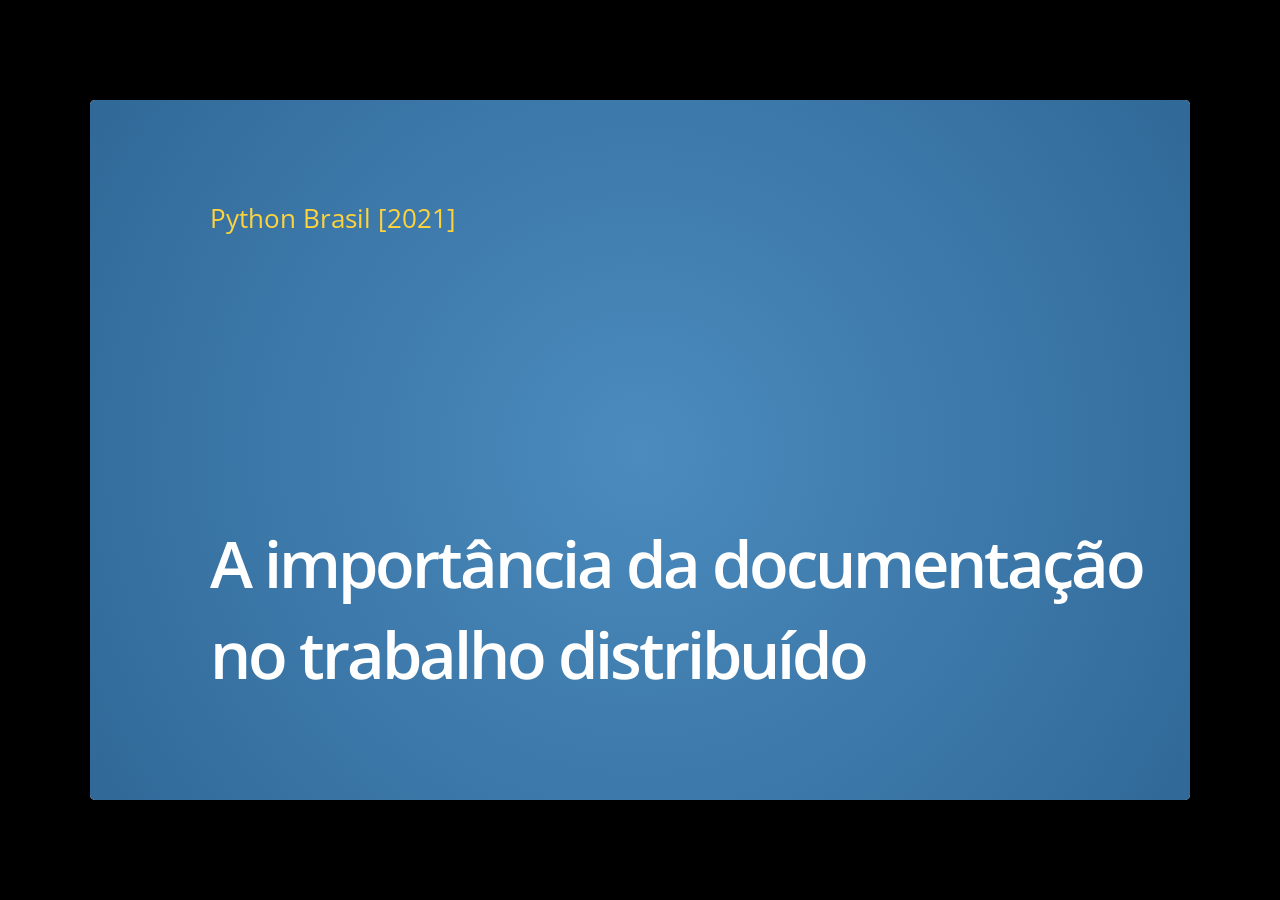
==== commit 73cc6205: "deploy: 24d5747e466197343f79bae0c5d1cdf99a986fd9" ====
--- a/index.html
+++ b/index.html
@@ -78,22 +78,24 @@
 
 
     </article>
-  </slide>  <slide class="level-2" id="indices-and-tables">
-    <hgroup>
-      <h2>Indices and tables</h2>
+  </slide>  <slide class="text-and-picture level-2" id="agenda">
+    <hgroup>
+      <h2>Agenda</h2>
     </hgroup>
     <article class="">
       <ul class="simple">
-<li>Quem sou eu 5min</li>
-<li>Proposta de solução 5min</li>
-<li>Análise prévia 5min</li>
-<li>Documentação 5min</li>
-<li>Importância em equipes distribuídas 5min</li>
-<li>Exemplos 5min</li>
-<li>Sphinx 5min</li>
-<li>Tradeo-offs 5min</li>
-<li>Perguntas 5min</li>
-</ul>
+<li>Quem sou eu?</li>
+<li>A documentação e o manifesto ágil</li>
+<li>Análise e planejamento de solução</li>
+<li>Documentando decisões</li>
+<li>Disseminando em em equipes distribuídas</li>
+<li>Escalando times de engenharia via RFCs</li>
+<li>Sphinx</li>
+<li>Documentação em geral</li>
+<li>Perguntas</li>
+</ul>
+<a class="reference internal image-reference" href="_images/treasure-map.png"><img alt="Imagem de um mapa do tesouro" src="_images/treasure-map.png" style="width: 300px;" /></a>
+<p class="citation-reference">Fonte: <a class="reference external" href="https://pixabay.com/illustrations/map-treasure-chest-skull-direction-5655572/">https://pixabay.com/illustrations/map-treasure-chest-skull-direction-5655572/</a></p>
 
 
 
@@ -132,6 +134,684 @@
 
 
     </article>
+  </slide>  <slide class="level-2" id="eu-na-comunidade-python">
+    <hgroup>
+      <h2>Eu na comunidade Python</h2>
+    </hgroup>
+    <article class="">
+      <ul class="simple">
+<li>Na lista <code class="code docutils literal notranslate"><span class="pre">django-brasil</span></code> desde 2008 e administrador desde 2011</li>
+<li>Python Brasil [5] em Caxias do Sul (2009)</li>
+<li>Python Brasil [8] no Rio de Janeiro (2012)</li>
+<li>Python Brasil [10] em Porto de Galinhas (2014)</li>
+<li>Python Brasil 2018 em Natal</li>
+<li>Python Brasil 2021 em 🏠</li>
+</ul>
+
+
+
+
+    </article>
+  </slide>  <slide class="centered-image-slide level-2" id="id2">
+    <hgroup>
+      <h2>Eu na comunidade Python</h2>
+    </hgroup>
+    <article class="">
+      <a class="reference internal image-reference" href="_images/pythonbrasil-5.jpg"><img alt="Foto oficial da Python Brasil [5] em Caxias do Sul (2009)" class="align-center" src="_images/pythonbrasil-5.jpg" style="width: 800px;" /></a>
+<p class="citation-reference">Fonte: <a class="reference external" href="https://manual-do-big-kahuna.readthedocs.io/">https://manual-do-big-kahuna.readthedocs.io/</a></p>
+
+
+
+
+    </article>
+  </slide>  <slide class="centered-image-slide level-2" id="id3">
+    <hgroup>
+      <h2>Eu na comunidade Python</h2>
+    </hgroup>
+    <article class="">
+      <a class="reference internal image-reference" href="_images/pythonbrasil-8.jpg"><img alt="Foto oficial da Python Brasil [8] no Rio de Janeiro (2012)" class="align-center" src="_images/pythonbrasil-8.jpg" style="width: 650px;" /></a>
+<p class="citation-reference">Fonte: <a class="reference external" href="https://manual-do-big-kahuna.readthedocs.io/">https://manual-do-big-kahuna.readthedocs.io/</a></p>
+
+
+
+
+    </article>
+  </slide>  <slide class="agile-manifesto level-2" id="manifesto-agil">
+    <hgroup>
+      <h2>Manifesto ágil</h2>
+    </hgroup>
+    <article class="">
+      <p class="lighten">Estamos descobrindo maneiras melhores de desenvolver
+software, fazendo-o nós mesmos e ajudando outros a
+fazerem o mesmo. Através deste trabalho, passamos a valorizar:</p>
+<ul class="simple">
+<li><span class="lighten">Indivíduos e interações mais que processos e ferramentas</span></li>
+<li><span class="emphasize">Software em funcionamento mais que documentação abrangente</span></li>
+<li><span class="lighten">Colaboração com o cliente mais que negociação de contratos</span></li>
+<li><span class="lighten">Responder a mudanças mais que seguir um plano</span></li>
+</ul>
+<p class="lighten">Ou seja, mesmo havendo valor nos itens à direita, valorizamos mais os itens à esquerda.</p>
+
+
+
+
+    </article>
+  </slide>  <slide class="agile-manifesto level-2" id="id4">
+    <hgroup>
+      <h2>Manifesto ágil</h2>
+    </hgroup>
+    <article class="">
+      <p class="lighten">Estamos descobrindo maneiras melhores de desenvolver
+software, fazendo-o nós mesmos e ajudando outros a
+fazerem o mesmo. Através deste trabalho, passamos a valorizar:</p>
+<ul class="simple">
+<li><span class="lighten">Indivíduos e interações mais que processos e ferramentas</span></li>
+<li><span class="lighten">Software em funcionamento mais que documentação abrangente</span></li>
+<li><span class="lighten">Colaboração com o cliente mais que negociação de contratos</span></li>
+<li><span class="lighten">Responder a mudanças mais que seguir um plano</span></li>
+</ul>
+<p class="emphasize">Ou seja, mesmo havendo valor nos itens à direita, valorizamos mais os itens à esquerda.</p>
+
+
+
+
+    </article>
+  </slide>  <slide class="centered-image-slide level-2" id="contexto">
+    <hgroup>
+      <h2>Contexto</h2>
+    </hgroup>
+    <article class="">
+      <blockquote>
+<div><a class="reference internal image-reference" href="_images/waterfall.png"><img alt="Diagrama ilustrando um modelo de desenvolvimento de software em cascata." class="align-center" src="_images/waterfall.png" style="width: 700px;" /></a>
+<p class="citation-reference">Fonte: <a class="reference external" href="https://en.wikipedia.org/wiki/Waterfall_model">https://en.wikipedia.org/wiki/Waterfall_model</a></p>
+</div></blockquote>
+
+
+
+
+    </article>
+  </slide>  <slide class="centered-image-slide level-2" id="id5">
+    <hgroup>
+      <h2>Contexto</h2>
+    </hgroup>
+    <article class="">
+      <a class="reference internal image-reference" href="_images/whales-rup.jpg"><img alt="Diagrama de baleias do RUP" class="align-center" src="_images/whales-rup.jpg" style="width: 700px;" /></a>
+<p class="citation-reference">Fonte: <a class="reference external" href="http://pmbok-rup-ufs.blogspot.com/2014/01/as-baleias-do-rup.html">http://pmbok-rup-ufs.blogspot.com/2014/01/as-baleias-do-rup.html</a></p>
+
+
+
+
+    </article>
+  </slide>  <slide class="no-title centered-diagram-slide level-2" id="id6">
+    <hgroup>
+      <h2>Contexto</h2>
+    </hgroup>
+    <article class="">
+      <img alt="&quot;Analista de negócios&quot; -&gt; &quot;Analista de requisitos&quot;: Demanda de produto &quot;Analista de requisitos&quot; -&gt; &quot;Analista de negócios&quot;: Elicitação de requisitos &quot;Analista de negócios&quot; -&gt; &quot;Analista de requisitos&quot;: Aprovação de requisitos &quot;Analista de requisitos&quot; -&gt; &quot;Arquiteto de software&quot;: Documento de requisitos &quot;Arquiteto de software&quot; -&gt; &quot;Equipe de desenvolvimento&quot;: Documento de arquitetura &quot;Equipe de desenvolvimento&quot; -&gt; &quot;Equipe de desenvolvimento&quot;: Desenvolve o produto &quot;Equipe de desenvolvimento&quot; -&gt; &quot;Analista de testes&quot;: Demanda de teste &quot;Analista de testes&quot; -&gt; &quot;Analista de testes&quot;: Plano de teste &quot;Analista de testes&quot; -&gt; &quot;Analista de testes&quot;: Suíte de teste &quot;Analista de testes&quot; -&gt; &quot;Equipe de desenvolvimento&quot;: Relatório de teste &quot;Equipe de desenvolvimento&quot; -&gt; &quot;Equipe de desenvolvimento&quot;: Correção de bugs &quot;Equipe de desenvolvimento&quot; -&gt; &quot;Analista de requisitos&quot;: Produto para homologação &quot;Analista de requisitos&quot; -&gt; &quot;Analista de negócios&quot;: Roteiro de homologação &quot;Analista de negócios&quot; -&gt; &quot;Analista de requisitos&quot;: Relatório de homologação" class="kroki kroki-plantuml" src="_images/kroki-74c052f26451f018e386528eef113b7ec3a0544a.svg" />
+
+
+
+    </article>
+  </slide>  <slide class="no-title centered-image-slide level-2" id="id7">
+    <hgroup>
+      <h2>Contexto</h2>
+    </hgroup>
+    <article class="">
+      <a class="reference internal image-reference" href="_images/termos_de_servico.jpg"><img alt="Meme sobre o tempo que leva lendo termos de uso" class="align-center" src="_images/termos_de_servico.jpg" style="width: 350px;" /></a>
+<p class="citation-reference">Fonte: <a class="reference external" href="https://tenso.blog.br/declaro-que-li-e-aceito-os-termos/">https://tenso.blog.br/declaro-que-li-e-aceito-os-termos/</a></p>
+
+
+
+
+    </article>
+  </slide>  <slide class="level-2" id="id1">
+    <hgroup>
+      <h2>Manifesto ágil</h2>
+    </hgroup>
+    <article class="">
+      <p class="lighten">Estamos descobrindo maneiras melhores de desenvolver
+software, fazendo-o nós mesmos e ajudando outros a
+fazerem o mesmo. Através deste trabalho, passamos a valorizar:</p>
+<ul class="simple">
+<li><span class="lighten">Indivíduos e interações mais que processos e ferramentas</span></li>
+<li><span class="emphasize">Software em funcionamento mais que documentação abrangente</span></li>
+<li><span class="lighten">Colaboração com o cliente mais que negociação de contratos</span></li>
+<li><span class="lighten">Responder a mudanças mais que seguir um plano</span></li>
+</ul>
+<p class="lighten">Ou seja, mesmo havendo valor nos itens à direita, valorizamos mais os itens à esquerda.</p>
+
+
+
+
+    </article>
+  </slide>  <slide class="no-title centered-image-slide level-2" id="id8">
+    <hgroup>
+      <h2>Manifesto ágil</h2>
+    </hgroup>
+    <article class="">
+      <a class="reference internal image-reference" href="_images/quadro-bpmn.jpg"><img alt="Quadro com processo em BPMN desenhado" class="align-center" src="_images/quadro-bpmn.jpg" style="width: 350px;" /></a>
+
+
+
+
+    </article>
+  </slide>  <slide class="level-2" id="analise-e-planejamento">
+    <hgroup>
+      <h2>Análise e planejamento</h2>
+    </hgroup>
+    <article class="">
+      <ul class="simple">
+<li>Entender o <span class="emphasize">problema</span></li>
+<li>Modelar o <span class="emphasize">domínio</span></li>
+<li>Modelar as <span class="emphasize">operações</span></li>
+<li><dl class="first docutils">
+<dt>Qual o <span class="emphasize">driver</span>?</dt><dd><ul>
+<li>Time to market? Segurança? Performance?</li>
+</ul>
+</dd>
+</dl>
+</li>
+<li>Qual o <span class="emphasize">volume esperado</span>?</li>
+<li><dl class="first docutils">
+<dt>Identificar as possíveis <cite>integrações</cite></dt><dd><ul>
+<li>Vai ser <span class="emphasize">síncrona ou assíncrona</span>? Por quê?</li>
+<li>Vamos testar alguma <span class="emphasize">tecnologia nova</span>? Por quê?</li>
+</ul>
+</dd>
+</dl>
+</li>
+</ul>
+
+
+
+
+    </article>
+  </slide>  <slide class="centered-title-slide level-2" id="onde-voce-guarda-essas-decisoes">
+    <hgroup>
+      <h2>Onde você guarda essas decisões?</h2>
+    </hgroup>
+    <article class="">
+      
+
+
+
+    </article>
+  </slide>  <slide class="no-title centered-image-slide level-2" id="id9">
+    <hgroup>
+      <h2>Onde você guarda essas decisões?</h2>
+    </hgroup>
+    <article class="">
+      <a class="reference internal image-reference" href="_images/tirinha1777.png"><img alt="Tirinha sobre a documentação estar na cabeça das pessoas" class="align-center" src="_images/tirinha1777.png" style="width: 1000px;" /></a>
+<p class="citation-reference">Fonte: <a class="reference external" href="https://vidadeprogramador.com.br/2018/01/08/documentacao-em-ferias/">https://vidadeprogramador.com.br/2018/01/08/documentacao-em-ferias/</a></p>
+
+
+
+
+    </article>
+  </slide>  <slide class="level-2" id="id10">
+    <hgroup>
+      <h2>Onde você guarda essas decisões?</h2>
+    </hgroup>
+    <article class="">
+      <ul class="simple">
+<li><span class="emphasize">Tire das cabeças</span> das pessoas</li>
+<li>Emails? Documentos físicos? Quadro?</li>
+<li><dl class="first docutils">
+<dt>Está acessível a todos?</dt><dd><ul>
+<li>Em um <span class="emphasize">lugar conhecido</span> por todos?</li>
+<li><span class="emphasize">Fácil de encontrar</span>?</li>
+<li>Todos têm <span class="emphasize">direito a acessar</span>?</li>
+<li>Na dúvida, qual a <span class="emphasize">fonte da verdade</span>?</li>
+</ul>
+</dd>
+</dl>
+</li>
+</ul>
+
+
+
+
+    </article>
+  </slide>  <slide class="no-title centered-image-slide level-2" id="id11">
+    <hgroup>
+      <h2>Onde você guarda essas decisões?</h2>
+    </hgroup>
+    <article class="">
+      <a class="reference internal image-reference" href="_images/remote-collocated.png"><img alt="Figura descrevendo 4 categorias de trabalho: single-site, multi-site, sattelite workers e remote-first" class="align-center" src="_images/remote-collocated.png" style="width: 600px;" /></a>
+<p class="citation-reference">Fonte: <a class="reference external" href="https://martinfowler.com/articles/remote-or-co-located.html">https://martinfowler.com/articles/remote-or-co-located.html</a></p>
+
+
+
+
+    </article>
+  </slide>  <slide class="level-2" id="ferramentas">
+    <hgroup>
+      <h2>Ferramentas</h2>
+    </hgroup>
+    <article class="">
+      <ul class="simple">
+<li><dl class="first docutils">
+<dt>Armazenamento, compartilhamento e colaboração em <span class="emphasize">arquivos</span></dt><dd><ul>
+<li>Google Drive, OneDrive, etc</li>
+</ul>
+</dd>
+</dl>
+</li>
+<li><span class="emphasize">Wikis</span></li>
+<li><dl class="first docutils">
+<dt><span class="emphasize">Chat</span> instantâneo</dt><dd><ul>
+<li>Slack, Discord, Whatsapp, etc</li>
+</ul>
+</dd>
+</dl>
+</li>
+<li><span class="emphasize">Emails</span></li>
+<li><dl class="first docutils">
+<dt><span class="emphasize">Vídeoconferência</span></dt><dd><ul>
+<li>Zoom, Meet, Teams, etc</li>
+</ul>
+</dd>
+</dl>
+</li>
+</ul>
+<p>A tendência natural é <span class="emphasize">espalharmos</span> nossa documentação por cada uma dessas ferramentas.</p>
+
+
+
+
+    </article>
+  </slide>  <slide class="centered-title-slide level-2" id="colaboracao-sincrona-ou-assincrona">
+    <hgroup>
+      <h2>Colaboração síncrona ou assíncrona?</h2>
+    </hgroup>
+    <article class="">
+      
+
+
+
+    </article>
+  </slide>  <slide class="no-title centered-image-slide level-2" id="id12">
+    <hgroup>
+      <h2>Colaboração síncrona ou assíncrona?</h2>
+    </hgroup>
+    <article class="">
+      <a class="reference internal image-reference" href="_images/mail-gnu.png"><img alt="E-mail onde Richard Stallman anuncia o GNU" class="align-center" src="_images/mail-gnu.png" style="width: 900px;" /></a>
+<p class="citation-reference">Fonte: <a class="reference external" href="https://groups.google.com/g/net.unix-wizards/c/8twfRPM79u0/m/1xlglzrWrU0J">https://groups.google.com/g/net.unix-wizards/c/8twfRPM79u0/m/1xlglzrWrU0J</a></p>
+
+
+
+
+    </article>
+  </slide>  <slide class="no-title centered-image-slide level-2" id="id13">
+    <hgroup>
+      <h2>Colaboração síncrona ou assíncrona?</h2>
+    </hgroup>
+    <article class="">
+      <a class="reference internal image-reference" href="_images/pep.png"><img alt="Página inicial dos PEPs" class="align-center" src="_images/pep.png" style="width: 900px;" /></a>
+<p class="citation-reference">Fonte: <a class="reference external" href="https://www.python.org/dev/peps/">https://www.python.org/dev/peps/</a></p>
+
+
+
+
+    </article>
+  </slide>  <slide class="no-title centered-image-slide level-2" id="id14">
+    <hgroup>
+      <h2>Colaboração síncrona ou assíncrona?</h2>
+    </hgroup>
+    <article class="">
+      <a class="reference internal image-reference" href="_images/rfc.png"><img alt="Exemplo de RFC 2026 que explica o processo de padronização da internet" class="align-center" src="_images/rfc.png" style="width: 600px;" /></a>
+<p class="citation-reference">Fonte: <a class="reference external" href="https://datatracker.ietf.org/doc/html/rfc2026">https://datatracker.ietf.org/doc/html/rfc2026</a></p>
+
+
+
+
+    </article>
+  </slide>  <slide class="no-title centered-image-slide level-2" id="id15">
+    <hgroup>
+      <h2>Colaboração síncrona ou assíncrona?</h2>
+    </hgroup>
+    <article class="">
+      <a class="reference internal image-reference" href="_images/sugestao-rfc.png"><img alt="Sugestão de modificação em uma RFC." class="align-center" src="_images/sugestao-rfc.png" style="width: 1000px;" /></a>
+<p class="citation-reference">Fonte: <a class="reference external" href="https://datatracker.ietf.org/doc/rfc3667/ballot/">https://datatracker.ietf.org/doc/rfc3667/ballot/</a></p>
+
+
+
+
+    </article>
+  </slide>  <slide class="centered-title-slide level-2" id="escalando-times-de-engenharia-via-rfcs-anotando-coisas">
+    <hgroup>
+      <h2>Escalando times de engenharia via RFCs: anotando coisas</h2>
+    </hgroup>
+    <article class="">
+      <p class="citation-reference">– Gergely Orosz: <a class="reference external" href="https://blog.pragmaticengineer.com/scaling-engineering-teams-via-writing-things-down-rfcs/">https://blog.pragmaticengineer.com/scaling-engineering-teams-via-writing-things-down-rfcs/</a></p>
+
+
+
+
+    </article>
+  </slide>  <slide class="level-2" id="roteiro">
+    <hgroup>
+      <h2>Roteiro</h2>
+    </hgroup>
+    <article class="">
+      <ul class="simple">
+<li><span class="emphasize">Planeje</span> antes de construir algo novo</li>
+<li><span class="emphasize">Capture esse plano</span> em um pequeno documento escrito</li>
+<li>Selecione algumas pessoas para <span class="emphasize">comentar e aprovar</span> esse plano</li>
+<li><span class="emphasize">Disponibilize</span> esse plano <span class="emphasize">para todos</span> os envolvidos</li>
+<li><span class="emphasize">Dissemine a cultura</span> na organização</li>
+</ul>
+
+
+
+
+    </article>
+  </slide>  <slide class="centered-title-slide level-2" id="utilize-ferramentas-colaborativas">
+    <hgroup>
+      <h2>Utilize ferramentas colaborativas</h2>
+    </hgroup>
+    <article class="">
+      
+
+
+
+    </article>
+  </slide>  <slide class="no-title centered-image-slide level-2" id="id16">
+    <hgroup>
+      <h2>Utilize ferramentas colaborativas</h2>
+    </hgroup>
+    <article class="">
+      <a class="reference internal image-reference" href="_images/excalidraw.png"><img alt="Página inicial da ferramenta Excalidraw" class="align-center" src="_images/excalidraw.png" style="width: 900px;" /></a>
+<p class="citation-reference"><a class="reference external" href="https://excalidraw.com/">https://excalidraw.com/</a></p>
+
+
+
+
+    </article>
+  </slide>  <slide class="no-title centered-image-slide level-2" id="id17">
+    <hgroup>
+      <h2>Utilize ferramentas colaborativas</h2>
+    </hgroup>
+    <article class="">
+      <a class="reference internal image-reference" href="_images/mermaid-js.png"><img alt="Página inicial da ferramenta Mermaid JS" class="align-center" src="_images/mermaid-js.png" style="width: 900px;" /></a>
+<p class="citation-reference"><a class="reference external" href="https://mermaid-js.github.io/mermaid/#/">https://mermaid-js.github.io/mermaid/#/</a></p>
+
+
+
+
+    </article>
+  </slide>  <slide class="no-title centered-image-slide level-2" id="id18">
+    <hgroup>
+      <h2>Utilize ferramentas colaborativas</h2>
+    </hgroup>
+    <article class="">
+      <a class="reference internal image-reference" href="_images/mermaid-live-editor.png"><img alt="Editor online do Mermaid JS" class="align-center" src="_images/mermaid-live-editor.png" style="width: 850px;" /></a>
+<p class="citation-reference"><a class="reference external" href="https://mermaid-js.github.io/mermaid-live-editor/">https://mermaid-js.github.io/mermaid-live-editor/</a></p>
+
+
+
+
+    </article>
+  </slide>  <slide class="no-title centered-image-slide level-2" id="id19">
+    <hgroup>
+      <h2>Utilize ferramentas colaborativas</h2>
+    </hgroup>
+    <article class="">
+      <a class="reference internal image-reference" href="_images/kroki.png"><img alt="Página inicial da ferramenta Kroki" class="align-center" src="_images/kroki.png" style="width: 600px;" /></a>
+<p class="citation-reference"><a class="reference external" href="https://kroki.io/">https://kroki.io/</a></p>
+
+
+
+
+    </article>
+  </slide>  <slide class="no-title centered-image-slide level-2" id="id20">
+    <hgroup>
+      <h2>Utilize ferramentas colaborativas</h2>
+    </hgroup>
+    <article class="">
+      <a class="reference internal image-reference" href="_images/kroki_cheatsheet_20210515_v1.1_EN.jpg"><img alt="Cheatsheet de diagramas Kroki" class="align-center" src="_images/kroki_cheatsheet_20210515_v1.1_EN.jpg" style="width: 1000px;" /></a>
+<p class="citation-reference">Fonte: <a class="reference external" href="https://kroki.io/assets/kroki_cheatsheet_20210515_v1.1_EN.jpeg">https://kroki.io/assets/kroki_cheatsheet_20210515_v1.1_EN.jpeg</a></p>
+
+
+
+
+    </article>
+  </slide>  <slide class="no-title centered-image-slide level-2" id="id21">
+    <hgroup>
+      <h2>Utilize ferramentas colaborativas</h2>
+    </hgroup>
+    <article class="">
+      <a class="reference internal image-reference" href="_images/kroki-sphinx.png"><img alt="Projeto que integra kroki e sphinx no Github" class="align-center" src="_images/kroki-sphinx.png" style="width: 1000px;" /></a>
+<p class="citation-reference"><a class="reference external" href="https://github.com/sphinx-contrib/kroki">https://github.com/sphinx-contrib/kroki</a></p>
+
+
+
+
+    </article>
+  </slide>  <slide class="no-title centered-image-slide level-2" id="id22">
+    <hgroup>
+      <h2>Utilize ferramentas colaborativas</h2>
+    </hgroup>
+    <article class="">
+      <a class="reference internal image-reference" href="_images/documentacao-sphinx.png"><img alt="Documentação do Sphinx." class="align-center" src="_images/documentacao-sphinx.png" style="width: 850px;" /></a>
+<p class="citation-reference"><a class="reference external" href="https://www.sphinx-doc.org/en/master/">https://www.sphinx-doc.org/en/master/</a></p>
+
+
+
+
+    </article>
+  </slide>  <slide class="no-title centered-image-slide level-2" id="id23">
+    <hgroup>
+      <h2>Utilize ferramentas colaborativas</h2>
+    </hgroup>
+    <article class="">
+      <a class="reference internal image-reference" href="_images/sphinx-quickstart.png"><img alt="Quickstart do Sphinx." class="align-center" src="_images/sphinx-quickstart.png" style="width: 850px;" /></a>
+<p>E aprenda um pouco de reStructured Text.</p>
+<div class="citation-reference line-block">
+<div class="line"><a class="reference external" href="https://www.sphinx-doc.org/en/master/usage/quickstart.html">https://www.sphinx-doc.org/en/master/usage/quickstart.html</a></div>
+<div class="line"><a class="reference external" href="https://rest-sphinx-memo.readthedocs.io/en/latest/ReST.html">https://rest-sphinx-memo.readthedocs.io/en/latest/ReST.html</a></div>
+<div class="line"><a class="reference external" href="https://docutils.sourceforge.io/rst.html">https://docutils.sourceforge.io/rst.html</a></div>
+</div>
+
+
+
+
+    </article>
+  </slide>  <slide class="centered-image-slide level-2" id="github-actions">
+    <hgroup>
+      <h2>Github actions</h2>
+    </hgroup>
+    <article class="below">
+      <a class="reference internal image-reference" href="_images/github-actions.png"><img alt="Github actions mostrando o pipeline de construção desses slides." class="align-center" src="_images/github-actions.png" style="width: 850px;" /></a>
+<p><a class="reference external" href="https://vbmendes.github.io/doc-as-code-slides-deck">https://vbmendes.github.io/doc-as-code-slides-deck</a></p>
+
+
+
+
+    </article>
+  </slide>  <slide class="no-title centered-image-slide level-2" id="id24">
+    <hgroup>
+      <h2>Github actions</h2>
+    </hgroup>
+    <article class="">
+      <a class="reference internal image-reference" href="_images/documentacao-django.png"><img alt="Documentação do django." class="align-center" src="_images/documentacao-django.png" style="width: 750px;" /></a>
+<p class="citation-reference"><a class="reference external" href="https://docs.djangoproject.com/">https://docs.djangoproject.com/</a></p>
+
+
+
+
+    </article>
+  </slide>  <slide class="no-title centered-image-slide level-2" id="id25">
+    <hgroup>
+      <h2>Github actions</h2>
+    </hgroup>
+    <article class="">
+      <a class="reference internal image-reference" href="_images/documentacao-pytest.png"><img alt="Documentação do pytest." class="align-center" src="_images/documentacao-pytest.png" style="width: 750px;" /></a>
+<p class="citation-reference"><a class="reference external" href="https://docs.pytest.org/">https://docs.pytest.org/</a></p>
+
+
+
+
+    </article>
+  </slide>  <slide class="level-2" id="pull-request-no-github">
+    <hgroup>
+      <h2>Pull request no Github</h2>
+    </hgroup>
+    <article class="">
+      <ul class="simple">
+<li>Ferramenta <span class="emphasize">familiar</span></li>
+<li>Mantém <span class="emphasize">histórico e rastreabilidade</span></li>
+<li>Permite discussão <span class="emphasize">contextual</span></li>
+<li><span class="emphasize">Sugestões</span> de melhoria</li>
+<li><span class="emphasize">Aprovações</span></li>
+<li>Integra ao <span class="emphasize">pipeline</span> de build</li>
+</ul>
+
+
+
+
+    </article>
+  </slide>  <slide class="no-title centered-image-slide level-2" id="id26">
+    <hgroup>
+      <h2>Pull request no Github</h2>
+    </hgroup>
+    <article class="">
+      <a class="reference internal image-reference" href="_images/rfc-process.png"><img alt="Diagrama representando o processo de análise por RFCs" class="align-center" src="_images/rfc-process.png" style="width: 800px;" /></a>
+<p class="citation-reference">Fontes: <a class="reference external" href="https://thenounproject.com/term/development-team/1405948/">https://thenounproject.com/term/development-team/1405948/</a> e <a class="reference external" href="https://pxhere.com/en/photo/1445987">https://pxhere.com/en/photo/1445987</a></p>
+
+
+
+
+    </article>
+  </slide>  <slide class="level-2" id="beneficios">
+    <hgroup>
+      <h2>Benefícios</h2>
+    </hgroup>
+    <article class="">
+      <ul class="simple">
+<li>Melhor <span class="emphasize">visibilidade</span> das decisões</li>
+<li>Tende a gerar <span class="emphasize">decisões mais embasadas</span></li>
+<li><span class="emphasize">Disseminação</span> de conhecimento</li>
+<li><span class="emphasize">Responsabilidade compartilhada</span></li>
+<li>Facilita o processo de <span class="emphasize">on-boarding</span></li>
+</ul>
+
+
+
+
+    </article>
+  </slide>  <slide class="no-title centered-image-slide level-2" id="id27">
+    <hgroup>
+      <h2>Benefícios</h2>
+    </hgroup>
+    <article class="">
+      <a class="reference internal image-reference" href="_images/tirinha1735.png"><img alt="Tirinha sobre a documentação ajudar no on-boarding" class="align-center" src="_images/tirinha1735.png" style="width: 1000px;" /></a>
+<p class="citation-reference">Fonte: <a class="reference external" href="https://vidadeprogramador.com.br/2017/09/19/fiz-uma-documentacao/">https://vidadeprogramador.com.br/2017/09/19/fiz-uma-documentacao/</a></p>
+
+
+
+
+    </article>
+  </slide>  <slide class="level-2" id="documentacao-pode-economizar-tempo">
+    <hgroup>
+      <h2>Documentação pode economizar tempo</h2>
+    </hgroup>
+    <article class="">
+      <ul class="simple">
+<li>Evite <span class="emphasize">explicar várias vezes</span> a mesma coisa</li>
+<li>Se perceber que está fazendo isso, <span class="emphasize">pare e documente</span></li>
+<li>Passe a responder mais com um <span class="emphasize">link pra documentação</span></li>
+<li>Deixe bem documentado e você vai ter <span class="emphasize">mais tempo para produzir</span> mais features e documentações.</li>
+</ul>
+
+
+
+
+    </article>
+  </slide>  <slide class="no-title centered-title-slide level-2" id="qual-e-o-seu-publico-alvo">
+    <hgroup>
+      <h2>Qual é o seu público alvo?</h2>
+    </hgroup>
+    <article class="">
+      
+
+
+
+    </article>
+  </slide>  <slide class="no-title centered-title-slide level-2" id="qual-o-contexto-previo-necessario">
+    <hgroup>
+      <h2>Qual o contexto prévio necessário?</h2>
+    </hgroup>
+    <article class="">
+      
+
+
+
+    </article>
+  </slide>  <slide class="no-title centered-title-slide level-2" id="a-maioria-dos-seus-usuarios-em-potencial-nunca-sabera-porque-eles-nunca-encontrarao-seu-projeto-e-se-o-encontrarem-nao-terao-ideia-de-como-devem-usa-lo">
+    <hgroup>
+      <h2>“A maioria dos seus usuários em potencial nunca saberá, porque eles nunca encontrarão seu projeto e, se o encontrarem, não terão ideia de como devem usá-lo.”</h2>
+    </hgroup>
+    <article class="">
+      <div class="citation-reference line-block">
+<div class="line">Livro: Docs for Developers: An Engineer’s Field Guide to Technical Writing (2021)</div>
+<div class="line">por Jared Bhatti, Zachary Sarah Corleissen, Jen Lambourne, David Nunez, Heidi Waterhouse</div>
+</div>
+
+
+
+
+    </article>
+  </slide>  <slide class="admonition- no-title centered-image-slide level-2">
+    <hgroup>
+      <h2></h2>
+    </hgroup>
+    <article class="">
+      <blockquote>
+<div><a class="reference internal image-reference" href="_images/code-without-reading-docs.jpg"><img alt="Meme de um soldado segurando um míssil no ombro com outro segurando uma machadinha para bater no míssil e dispará-lo. Com os dizeres: &quot;Quando você começa a programar em uma nova linguagem sem ler a documentação.&quot;" class="align-center" src="_images/code-without-reading-docs.jpg" style="width: 500px;" /></a>
+<p class="citation-reference">Fonte: <a class="reference external" href="https://twitter.com/code_memez/status/1300377248189407232">https://twitter.com/code_memez/status/1300377248189407232</a></p>
+</div></blockquote>
+
+
+
+
+    </article>
+  </slide>  <slide class="admonition- no-title centered-image-slide level-2">
+    <hgroup>
+      <h2></h2>
+    </hgroup>
+    <article class="">
+      <blockquote>
+<div><a class="reference internal image-reference" href="_images/docs-vs-stackoverflow.jpg"><img alt="Meme falando que desenvolvedores passam 15 minutos lendo documentação e 2 horas no stack overflow." class="align-center" src="_images/docs-vs-stackoverflow.jpg" style="width: 650px;" /></a>
+<p class="citation-reference">Fonte: <a class="reference external" href="https://astrologymemes.com/i/read-the-documentation-for-15-minutes-stack-overflow-for-2-2089018d68c149f4b5653486caefbd3a">https://astrologymemes.com/i/read-the-documentation-for-15-minutes-stack-overflow-for-2-2089018d68c149f4b5653486caefbd3a</a></p>
+</div></blockquote>
+
+
+
+
+    </article>
+  </slide>  <slide class="last-slide level-2" id="documente-a-sua-solucao">
+    <hgroup>
+      <h2>Documente a sua solução!</h2>
+    </hgroup>
+    <article class="">
+      <p>Obrigado pela atenção!</p>
+<p>Slides publicados em <a class="reference external" href="https://vbmendes.github.io/doc-as-code-slides-deck">https://vbmendes.github.io/doc-as-code-slides-deck</a></p>
+<p>E versionados em <a class="reference external" href="https://github.com/vbmendes/doc-as-code-slides-deck">https://github.com/vbmendes/doc-as-code-slides-deck</a></p>
+<p>Tem algo a adicionar? Abre um <span class="emphasize">PR</span> ou me adiciona nas redes sociais:</p>
+<ul class="simple">
+<li>github.com/<span class="emphasize">vbmendes</span></li>
+<li>twitter.com/<span class="emphasize">vbmendes</span></li>
+<li>linkedin.com/in/<span class="emphasize">viniciusmendes</span>/</li>
+<li>ou me chama no <span class="emphasize">Discord</span></li>
+</ul>
+<p>Estamos contratando: <a class="reference external" href="https://jobs.lever.co/loadsmart/">https://jobs.lever.co/loadsmart/</a></p>
+<p class="perguntas">Perguntas?</p>
+
+
+
+
+    </article>
   </slide>
 
 
--- a/_static/vbmendes.css
+++ b/_static/vbmendes.css
@@ -19,8 +19,123 @@
 
 .text-and-picture article {
     display: flex;
+    justify-content: space-between;
 }
+
+.text-and-picture article a.image-reference {
+    display: block;
+}
+
 
 a.image-reference {
     border-bottom: none;
+}
+
+.agile-manifesto {
+    background: url('agile-manifesto-background.jpg');
+}
+
+.lighten {
+    opacity: 0.5;
+}
+
+.vertical-picture article blockquote > div {
+    display: flex;
+    align-items: flex-end;
+}
+
+.citation-reference {
+    font-size: 0.9rem;
+    position: absolute;
+    bottom: 1rem;
+    line-height: 1.2rem;
+}
+
+.no-title hgroup {
+    display: none;
+}
+.no-title article {
+    margin-top: 0;
+}
+
+slide.centered-diagram-slide article {
+    align-items: center;
+    box-sizing: border-box;
+    display: flex;
+    padding-bottom: 4rem;
+    height: 100%;
+    width: 100%;
+}
+
+slides > slide.centered-diagram-slide > hgroup + article {
+    margin-top: 0;
+}
+
+.centered-diagram-slide article img {
+    display: block;
+    margin: 0 auto;
+}
+
+.centered-image-slide article {
+    box-sizing: border-box;
+    height: 100%;
+    padding-bottom: 4rem;
+    width: 100%;
+}
+
+slides > slide.centered-image-slide > hgroup + article {
+    margin-top: 0;
+}
+
+.centered-image-slide article a.image-reference {
+    align-items: center;
+    display: flex;
+    height: 100%;
+}    
+
+.centered-image-slide article a.image-reference img {
+    display: block;
+    margin: 0 auto;
+}
+
+.centered-text-slide,
+.centered-title-slide {
+    background: radial-gradient(circle, #4B8BBE 0%, #306998 100%);
+}
+
+slides slide.centered-text-slide article,
+slides slide.centered-title-slide hgroup {
+    align-items: center;
+    display: flex;
+    height: 100%;
+    width: 100%;
+}
+
+slides slide.centered-text-slide article p,
+slides slide.centered-title-slide hgroup h2 {
+    color: #FFD43B;
+    font-size: 3rem;
+    text-align: center;
+    width: 100%;
+}
+
+slides slide.centered-text-slide .citation-reference,
+slides slide.centered-title-slide .citation-reference,
+slides slide.centered-text-slide .citation-reference a,
+slides slide.centered-title-slide .citation-reference a {
+    color: white;
+    opacity: 0.9;
+}
+
+
+slides slide.centered-text-slide .citation-reference a,
+slides slide.centered-title-slide .citation-reference a {
+    text-decoration: underline;
+}
+
+.perguntas {
+    color: #306998;
+    display: block;
+    font-size: 3rem;
+    text-align: center;
 }
